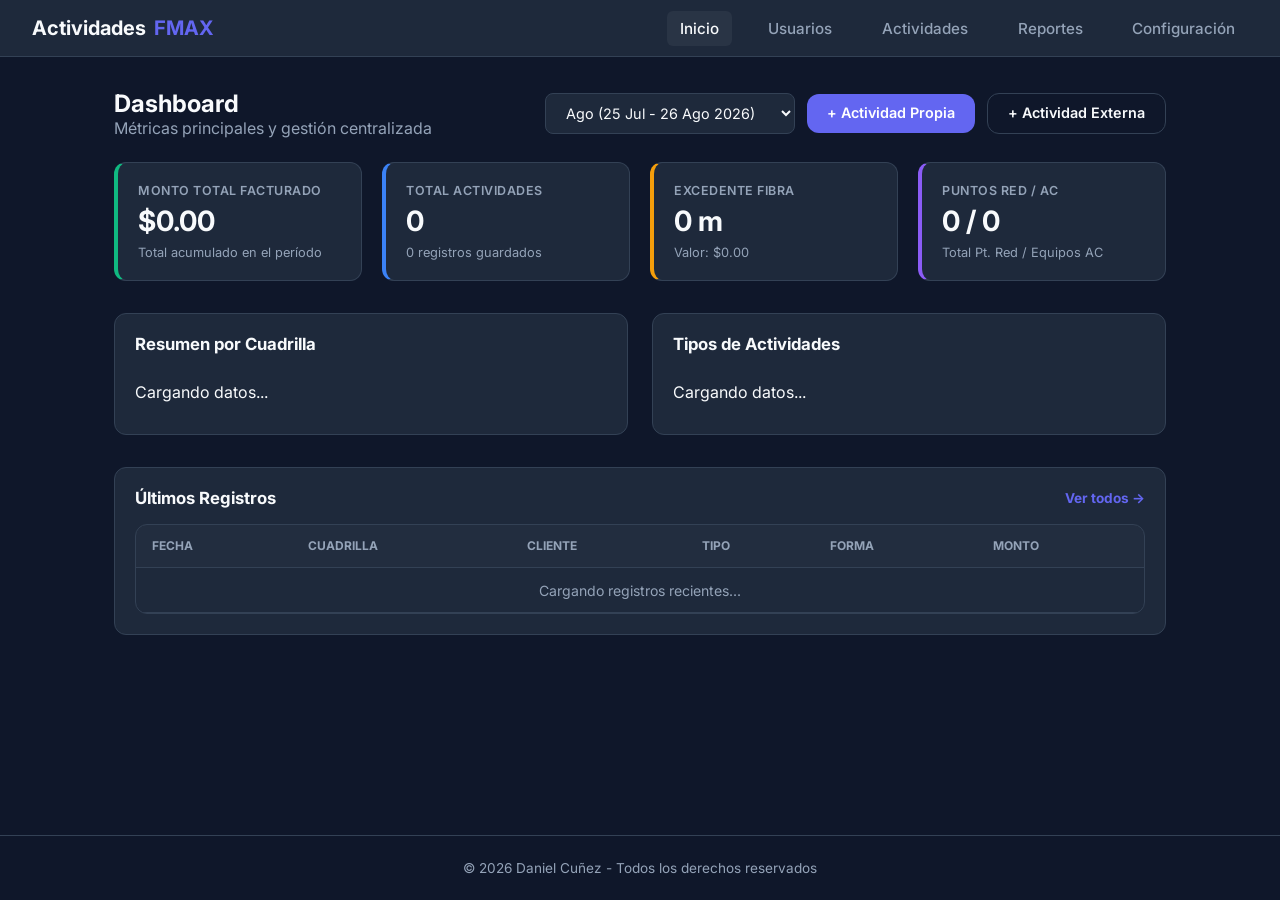
==== index.html @ 681554b3 "update" ====
<!DOCTYPE html>
<html lang="es">
<head>
  <meta charset="UTF-8">
  <meta name="viewport" content="width=device-width, initial-scale=1.0">
  <title>Actividades FMAX</title>
  <link href="https://fonts.googleapis.com/css2?family=Inter:wght@300;400;600;700&display=swap" rel="stylesheet">
  <!-- Enlace al CSS -->
  <link rel="stylesheet" href="css/styles.css">
  <style>
    /* Estilos complementarios para el Dashboard */
    .header-section {
      display: flex;
      justify-content: space-between;
      align-items: center;
      flex-wrap: wrap;
      gap: 1rem;
      margin-bottom: 1.5rem;
    }

    .action-buttons {
      display: flex;
      align-items: center;
      gap: 0.75rem;
      flex-wrap: wrap;
    }

    .periodo-selector {
      background: var(--bg-surface, #1e293b);
      border: 1px solid var(--border, #334155);
      color: var(--text-main, #f8fafc);
      padding: 0.65rem 1rem;
      border-radius: 8px;
      font-size: 0.9rem;
      outline: none;
      cursor: pointer;
    }

    .kpi-grid {
      display: grid;
      grid-template-columns: repeat(auto-fit, minmax(210px, 1fr));
      gap: 1.25rem;
      margin-bottom: 2rem;
    }

    .kpi-card {
      background-color: var(--bg-surface, #1e293b);
      border: 1px solid var(--border, #334155);
      border-radius: 12px;
      padding: 1.25rem;
      display: flex;
      flex-direction: column;
      gap: 0.4rem;
      position: relative;
      border-left: 4px solid var(--accent, #3b82f6);
    }

    .kpi-card.green { border-left-color: #10b981; }
    .kpi-card.blue { border-left-color: #3b82f6; }
    .kpi-card.orange { border-left-color: #f59e0b; }
    .kpi-card.purple { border-left-color: #8b5cf6; }

    .kpi-title {
      font-size: 0.78rem;
      color: var(--text-muted, #94a3b8);
      font-weight: 600;
      text-transform: uppercase;
      letter-spacing: 0.5px;
    }

    .kpi-value {
      font-size: 1.75rem;
      font-weight: 700;
      color: var(--text-main, #ffffff);
    }

    .kpi-sub {
      font-size: 0.8rem;
      color: var(--text-muted, #94a3b8);
    }

    .panels-grid {
      display: grid;
      grid-template-columns: repeat(auto-fit, minmax(300px, 1fr));
      gap: 1.5rem;
      margin-bottom: 2rem;
    }

    .panel-card {
      background: var(--bg-surface, #1e293b);
      border: 1px solid var(--border, #334155);
      border-radius: 12px;
      padding: 1.25rem;
    }

    .panel-card h3 {
      font-size: 1.05rem;
      margin-bottom: 1rem;
      color: var(--text-main, #ffffff);
      display: flex;
      justify-content: space-between;
      align-items: center;
    }

    .stat-row {
      display: flex;
      justify-content: space-between;
      align-items: center;
      padding: 0.75rem 0;
      border-bottom: 1px solid rgba(255, 255, 255, 0.05);
    }

    .stat-row:last-child {
      border-bottom: none;
    }

    .table-container {
      background-color: var(--bg-surface, #1e293b);
      border: 1px solid var(--border, #334155);
      border-radius: 12px;
      overflow-x: auto;
    }

    table {
      width: 100%;
      border-collapse: collapse;
      text-align: left;
      font-size: 0.88rem;
    }

    th, td {
      padding: 0.85rem 1rem;
      border-bottom: 1px solid var(--border, #334155);
      white-space: nowrap;
    }

    th {
      background-color: rgba(255, 255, 255, 0.02);
      color: var(--text-muted, #94a3b8);
      font-size: 0.75rem;
      text-transform: uppercase;
    }

    .badge-tag {
      padding: 0.2rem 0.5rem;
      border-radius: 4px;
      font-size: 0.75rem;
      font-weight: 600;
      background: rgba(59, 130, 246, 0.15);
      color: #60a5fa;
    }
  </style>
</head>
<body>

  <nav class="navbar">
    <div class="brand">Actividades <span id="nombre-usuario">FMAX</span></div>
    <button class="menu-toggle" id="menuToggle">☰</button>
    <ul class="nav-links" id="navLinks">
      <li><a href="index.html" class="active">Inicio</a></li>
      <li><a href="html/usuarios.html">Usuarios</a></li>
      <li><a href="html/actividades.html">Actividades</a></li>
      <li><a href="reportes.html">Reportes</a></li>
      <li><a href="configuracion.html">Configuración</a></li>
    </ul>
  </nav>

  <main class="container">
    <section class="header-section">
      <div>
        <h1>Dashboard</h1>
        <p style="color: var(--text-muted);">Métricas principales y gestión centralizada</p>
      </div>

      <div class="action-buttons">
        <select id="periodo-dash" class="periodo-selector">
          <option value="2026-07-25|2026-08-26" selected>Ago (25 Jul - 26 Ago 2026)</option>
          <option value="2026-06-25|2026-07-26">Jul (25 Jun - 26 Jul 2026)</option>
          <option value="2026-05-25|2026-06-26">May (25 May - 26 Jun 2026)</option>
        </select>
        <a href="html/actividad-propia.html" class="btn-primary" style="text-decoration:none;">+ Actividad Propia</a>
        <a href="html/actividad-externa.html" class="btn-secondary" style="text-decoration:none;">+ Actividad Externa</a>
      </div>
    </section>

    <!-- Tarjetas KPI Principales -->
    <div class="kpi-grid">
      <div class="kpi-card green">
        <span class="kpi-title">Monto Total Facturado</span>
        <div class="kpi-value" id="dash-monto">$0.00</div>
        <span class="kpi-sub">Total acumulado en el período</span>
      </div>

      <div class="kpi-card blue">
        <span class="kpi-title">Total Actividades</span>
        <div class="kpi-value" id="dash-actividades">0</div>
        <span class="kpi-sub" id="dash-registros">0 registros guardados</span>
      </div>

      <div class="kpi-card orange">
        <span class="kpi-title">Excedente Fibra</span>
        <div class="kpi-value" id="dash-excedente-m">0 m</div>
        <span class="kpi-sub" id="dash-excedente-val">Valor: $0.00</span>
      </div>

      <div class="kpi-card purple">
        <span class="kpi-title">Puntos Red / AC</span>
        <div class="kpi-value" id="dash-adicionales">0 / 0</div>
        <span class="kpi-sub">Total Pt. Red / Equipos AC</span>
      </div>
    </div>

    <!-- Desglose Analítico -->
    <div class="panels-grid">
      <div class="panel-card">
        <h3>Resumen por Cuadrilla</h3>
        <div id="panel-origen">
          <div class="stat-row"><span>Cargando datos...</span></div>
        </div>
      </div>

      <div class="panel-card">
        <h3>Tipos de Actividades</h3>
        <div id="panel-tipos">
          <div class="stat-row"><span>Cargando datos...</span></div>
        </div>
      </div>
    </div>

    <!-- Tabla de Últimos Registros -->
    <div class="panel-card" style="margin-bottom: 2rem;">
      <h3>
        Últimos Registros
        <a href="html/actividades.html" style="font-size: 0.85rem; color: var(--accent, #3b82f6); text-decoration: none;">Ver todos →</a>
      </h3>
      <div class="table-container">
        <table>
          <thead>
            <tr>
              <th>Fecha</th>
              <th>Cuadrilla</th>
              <th>Cliente</th>
              <th>Tipo</th>
              <th>Forma</th>
              <th>Monto</th>
            </tr>
          </thead>
          <tbody id="tabla-recientes">
            <tr><td colspan="6" style="text-align:center; color:var(--text-muted);">Cargando registros recientes...</td></tr>
          </tbody>
        </table>
      </div>
    </div>
  </main>

  <footer>
    <p>&copy; 2026 Daniel Cuñez - Todos los derechos reservados</p>
  </footer>

  <!-- Script Principal y Lógica del Dashboard -->
  <script src="script.js"></script>
  <script>
    const API_DASHBOARD = 'https://actividades-fmax.vercel.app/api/dashboard';
    const selectPeriodo = document.getElementById('periodo-dash');

    document.addEventListener('DOMContentLoaded', () => {
      cargarDashboard();
      selectPeriodo.addEventListener('change', cargarDashboard);
    });

    async function cargarDashboard() {
      const [fInicio, fFin] = selectPeriodo.value.split('|');

      try {
        const res = await fetch(`${API_DASHBOARD}?fecha_inicio=${fInicio}&fecha_fin=${fFin}`);
        const data = await res.json();

        if (res.ok) {
          renderKPIs(data.summary || {});
          renderOrigen(data.origen || []);
          renderTipos(data.tipos || []);
          renderRecientes(data.recientes || []);
        }
      } catch (err) {
        console.error('Error al cargar datos del dashboard:', err);
      }
    }

    function renderKPIs(s) {
      document.getElementById('dash-monto').textContent = `$${(parseFloat(s.total_monto) || 0).toFixed(2)}`;
      document.getElementById('dash-actividades').textContent = s.total_actividades || 0;
      document.getElementById('dash-registros').textContent = `${s.total_registros || 0} registros guardados`;
      document.getElementById('dash-excedente-m').textContent = `${s.total_excedente_m || 0} m`;
      document.getElementById('dash-excedente-val').textContent = `Valor: $${(parseFloat(s.total_excedente_val) || 0).toFixed(2)}`;
      document.getElementById('dash-adicionales').textContent = `${s.total_puntos_red || 0} / ${s.total_ac || 0}`;
    }

    function renderOrigen(origenList) {
      const contenedor = document.getElementById('panel-origen');
      contenedor.innerHTML = '';

      if (origenList.length === 0) {
        contenedor.innerHTML = '<div class="stat-row"><span>Sin registros en el período</span></div>';
        return;
      }

      origenList.forEach(item => {
        contenedor.innerHTML += `
          <div class="stat-row">
            <div>
              <strong style="color:var(--text-main,#fff);">${item.origen}</strong>
              <div style="font-size:0.75rem; color:var(--text-muted,#94a3b8);">${item.registros} trabajos</div>
            </div>
            <strong style="color:#10b981;">$${(parseFloat(item.monto) || 0).toFixed(2)}</strong>
          </div>
        `;
      });
    }

    function renderTipos(tiposList) {
      const contenedor = document.getElementById('panel-tipos');
      contenedor.innerHTML = '';

      if (tiposList.length === 0) {
        contenedor.innerHTML = '<div class="stat-row"><span>Sin registros en el período</span></div>';
        return;
      }

      tiposList.forEach(item => {
        contenedor.innerHTML += `
          <div class="stat-row">
            <div>
              <strong style="color:var(--text-main,#fff);">${item.tipo_actividad}</strong>
              <div style="font-size:0.75rem; color:var(--text-muted,#94a3b8);">${item.cantidad} registros</div>
            </div>
            <strong style="color:#60a5fa;">$${(parseFloat(item.monto) || 0).toFixed(2)}</strong>
          </div>
        `;
      });
    }

    function renderRecientes(recientes) {
      const tbody = document.getElementById('tabla-recientes');
      tbody.innerHTML = '';

      if (recientes.length === 0) {
        tbody.innerHTML = '<tr><td colspan="6" style="text-align:center; color:var(--text-muted);">Sin actividades recientes</td></tr>';
        return;
      }

      recientes.forEach(r => {
        const fecha = r.fecha ? r.fecha.toString().substring(0, 10) : '-';
        tbody.innerHTML += `
          <tr>
            <td>${fecha}</td>
            <td style="font-weight:600;">${r.cuadrilla || 'PROPIA'}</td>
            <td>${r.cliente || 'NO DEFINIDO'}</td>
            <td><span class="badge-tag">${r.tipo_actividad}</span></td>
            <td>${r.forma_actividad}</td>
            <td style="font-weight:600; color:#10b981;">$${(parseFloat(r.total_act) || 0).toFixed(2)}</td>
          </tr>
        `;
      });
    }
  </script>
</body>
</html>
---- css/styles.css ----
:root {
  --bg-primary: #0f172a;
  --bg-surface: #1e293b;
  --accent: #6366f1;
  --accent-hover: #4f46e5;
  --text-main: #f8fafc;
  --text-muted: #94a3b8;
  --border: #334155;
  --radius: 12px;
}

* {
  box-sizing: border-box;
  margin: 0;
  padding: 0;
  font-family: 'Inter', sans-serif;
}

body {
  background-color: var(--bg-primary);
  color: var(--text-main);
  min-height: 100vh;
  display: flex;
  flex-direction: column;
}

/* Navegación */
.navbar {
  background-color: var(--bg-surface);
  border-bottom: 1px solid var(--border);
  padding: 1rem 2rem;
  display: flex;
  justify-content: space-between;
  align-items: center;
  position: sticky;
  top: 0;
  z-index: 100;
}

.brand {
  font-size: 1.25rem;
  font-weight: 700;
  color: var(--text-main);
  display: flex;
  align-items: center;
  gap: 0.5rem;
}

.brand span {
  color: var(--accent);
}

.nav-links {
  display: flex;
  list-style: none;
  gap: 1.5rem;
}

.nav-links a {
  color: var(--text-muted);
  text-decoration: none;
  font-size: 0.95rem;
  font-weight: 500;
  transition: color 0.2s, background 0.2s;
  padding: 0.5rem 0.8rem;
  border-radius: 6px;
}

.nav-links a:hover,
.nav-links a.active {
  color: var(--text-main);
  background-color: rgba(255, 255, 255, 0.05);
}

.menu-toggle {
  display: none;
  background: none;
  border: none;
  color: var(--text-main);
  font-size: 1.5rem;
  cursor: pointer;
}

/* Layout principal */
.container {
  max-width: 1100px;
  width: 100%;
  margin: 2rem auto;
  padding: 0 1.5rem;
  flex: 1;
}

.header-section {
  display: flex;
  justify-content: space-between;
  align-items: center;
  margin-bottom: 2rem;
  flex-wrap: wrap;
  gap: 1rem;
}

.btn-primary {
  background-color: var(--accent);
  color: white;
  border: none;
  padding: 0.75rem 1.25rem;
  border-radius: var(--radius);
  font-weight: 600;
  cursor: pointer;
  transition: background 0.2s;
}

.btn-primary:hover {
  background-color: var(--accent-hover);
}

/* Grilla de tarjetas */
.grid {
  display: grid;
  grid-template-columns: repeat(auto-fill, minmax(300px, 1fr));
  gap: 1.5rem;
}

.card {
  background-color: var(--bg-surface);
  border: 1px solid var(--border);
  border-radius: var(--radius);
  padding: 1.5rem;
  display: flex;
  flex-direction: column;
  justify-content: space-between;
  transition: transform 0.2s, border-color 0.2s;
}

.card:hover {
  transform: translateY(-2px);
  border-color: var(--accent);
}

.card-title {
  font-size: 1.1rem;
  margin-bottom: 0.5rem;
}

.card-desc {
  color: var(--text-muted);
  font-size: 0.9rem;
  line-height: 1.5;
  margin-bottom: 1rem;
}

.badge {
  display: inline-block;
  padding: 0.25rem 0.6rem;
  font-size: 0.75rem;
  font-weight: 600;
  border-radius: 20px;
  text-transform: uppercase;
  width: fit-content;
}

.badge-alta { background: rgba(239, 68, 68, 0.2); color: #f87171; }
.badge-media { background: rgba(245, 158, 11, 0.2); color: #fbbf24; }

footer {
  text-align: center;
  padding: 1.5rem;
  color: var(--text-muted);
  border-top: 1px solid var(--border);
  font-size: 0.85rem;
}

@media (max-width: 768px) {
  .menu-toggle {
    display: block;
  }

  .nav-links {
    display: none;
    flex-direction: column;
    width: 100%;
    position: absolute;
    top: 100%;
    left: 0;
    background-color: var(--bg-surface);
    border-bottom: 1px solid var(--border);
    padding: 1rem;
  }

  .nav-links.active {
    display: flex;
  }
}

/* Grupo de botones */
.action-buttons {
  display: flex;
  gap: 0.75rem;
  flex-wrap: wrap;
}

/* Estilo para botón secundario */
.btn-secondary {
  background-color: transparent;
  color: var(--text-main);
  border: 1px solid var(--border);
  padding: 0.75rem 1.25rem;
  border-radius: var(--radius);
  font-weight: 600;
  cursor: pointer;
  transition: background 0.2s, border-color 0.2s;
}

.btn-secondary:hover {
  background-color: rgba(255, 255, 255, 0.05);
  border-color: var(--accent);
}

/* Ajuste unificado para botones y enlaces */
.btn-primary, .btn-secondary {
  display: inline-flex;
  align-items: center;
  justify-content: center;
  text-decoration: none;
  font-family: inherit;
  font-size: 0.9rem;
  line-height: 1;
  box-sizing: border-box;
}
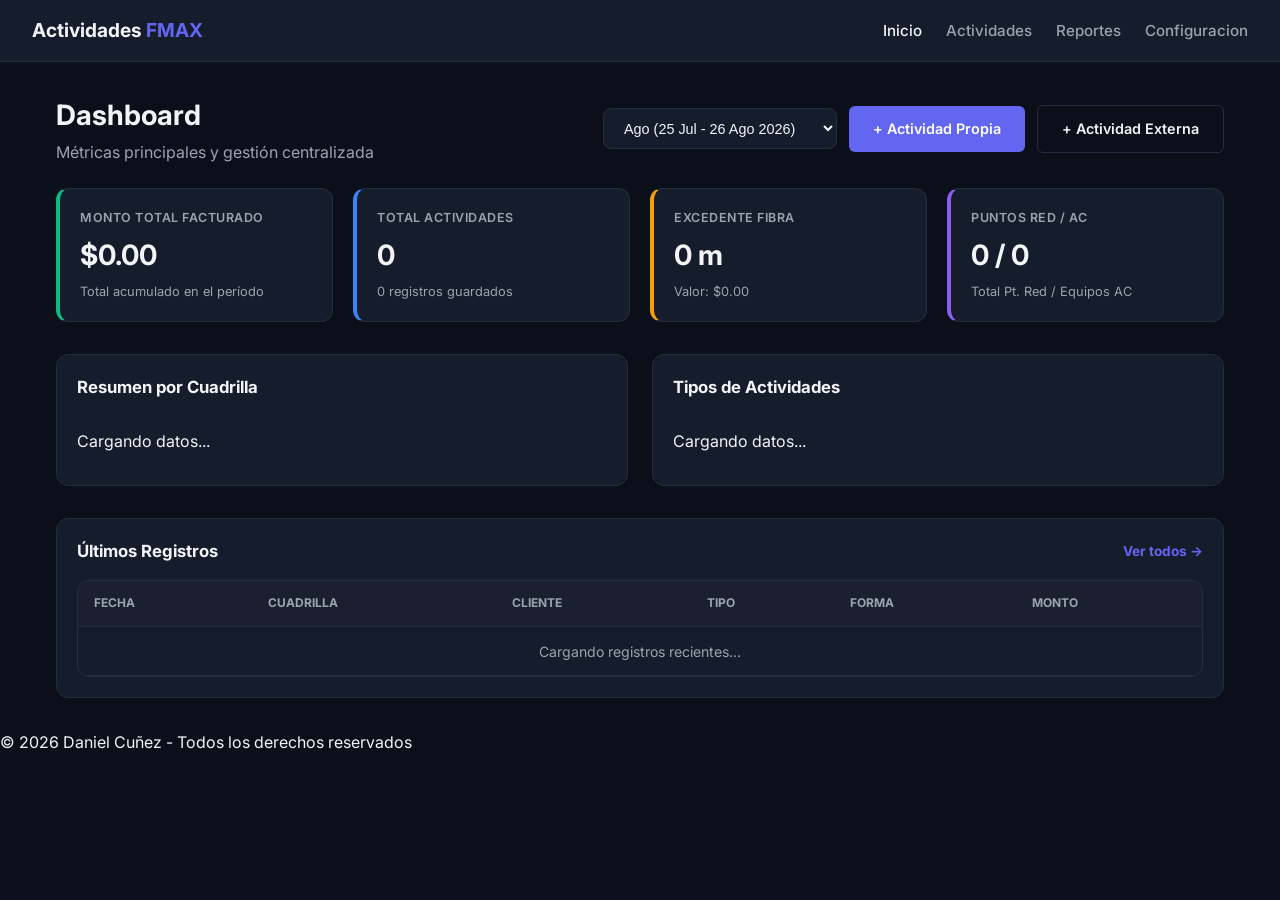
==== commit 1dec1553: "Fix: Sumatoria exacta de cantidad_act en cuadrillas y tipos" ====
--- a/index.html
+++ b/index.html
@@ -5,151 +5,7 @@
   <meta name="viewport" content="width=device-width, initial-scale=1.0">
   <title>Actividades FMAX</title>
   <link href="https://fonts.googleapis.com/css2?family=Inter:wght@300;400;600;700&display=swap" rel="stylesheet">
-  <!-- Enlace al CSS -->
   <link rel="stylesheet" href="css/styles.css">
-  <style>
-    /* Estilos complementarios para el Dashboard */
-    .header-section {
-      display: flex;
-      justify-content: space-between;
-      align-items: center;
-      flex-wrap: wrap;
-      gap: 1rem;
-      margin-bottom: 1.5rem;
-    }
-
-    .action-buttons {
-      display: flex;
-      align-items: center;
-      gap: 0.75rem;
-      flex-wrap: wrap;
-    }
-
-    .periodo-selector {
-      background: var(--bg-surface, #1e293b);
-      border: 1px solid var(--border, #334155);
-      color: var(--text-main, #f8fafc);
-      padding: 0.65rem 1rem;
-      border-radius: 8px;
-      font-size: 0.9rem;
-      outline: none;
-      cursor: pointer;
-    }
-
-    .kpi-grid {
-      display: grid;
-      grid-template-columns: repeat(auto-fit, minmax(210px, 1fr));
-      gap: 1.25rem;
-      margin-bottom: 2rem;
-    }
-
-    .kpi-card {
-      background-color: var(--bg-surface, #1e293b);
-      border: 1px solid var(--border, #334155);
-      border-radius: 12px;
-      padding: 1.25rem;
-      display: flex;
-      flex-direction: column;
-      gap: 0.4rem;
-      position: relative;
-      border-left: 4px solid var(--accent, #3b82f6);
-    }
-
-    .kpi-card.green { border-left-color: #10b981; }
-    .kpi-card.blue { border-left-color: #3b82f6; }
-    .kpi-card.orange { border-left-color: #f59e0b; }
-    .kpi-card.purple { border-left-color: #8b5cf6; }
-
-    .kpi-title {
-      font-size: 0.78rem;
-      color: var(--text-muted, #94a3b8);
-      font-weight: 600;
-      text-transform: uppercase;
-      letter-spacing: 0.5px;
-    }
-
-    .kpi-value {
-      font-size: 1.75rem;
-      font-weight: 700;
-      color: var(--text-main, #ffffff);
-    }
-
-    .kpi-sub {
-      font-size: 0.8rem;
-      color: var(--text-muted, #94a3b8);
-    }
-
-    .panels-grid {
-      display: grid;
-      grid-template-columns: repeat(auto-fit, minmax(300px, 1fr));
-      gap: 1.5rem;
-      margin-bottom: 2rem;
-    }
-
-    .panel-card {
-      background: var(--bg-surface, #1e293b);
-      border: 1px solid var(--border, #334155);
-      border-radius: 12px;
-      padding: 1.25rem;
-    }
-
-    .panel-card h3 {
-      font-size: 1.05rem;
-      margin-bottom: 1rem;
-      color: var(--text-main, #ffffff);
-      display: flex;
-      justify-content: space-between;
-      align-items: center;
-    }
-
-    .stat-row {
-      display: flex;
-      justify-content: space-between;
-      align-items: center;
-      padding: 0.75rem 0;
-      border-bottom: 1px solid rgba(255, 255, 255, 0.05);
-    }
-
-    .stat-row:last-child {
-      border-bottom: none;
-    }
-
-    .table-container {
-      background-color: var(--bg-surface, #1e293b);
-      border: 1px solid var(--border, #334155);
-      border-radius: 12px;
-      overflow-x: auto;
-    }
-
-    table {
-      width: 100%;
-      border-collapse: collapse;
-      text-align: left;
-      font-size: 0.88rem;
-    }
-
-    th, td {
-      padding: 0.85rem 1rem;
-      border-bottom: 1px solid var(--border, #334155);
-      white-space: nowrap;
-    }
-
-    th {
-      background-color: rgba(255, 255, 255, 0.02);
-      color: var(--text-muted, #94a3b8);
-      font-size: 0.75rem;
-      text-transform: uppercase;
-    }
-
-    .badge-tag {
-      padding: 0.2rem 0.5rem;
-      border-radius: 4px;
-      font-size: 0.75rem;
-      font-weight: 600;
-      background: rgba(59, 130, 246, 0.15);
-      color: #60a5fa;
-    }
-  </style>
 </head>
 <body>
 
@@ -158,10 +14,9 @@
     <button class="menu-toggle" id="menuToggle">☰</button>
     <ul class="nav-links" id="navLinks">
       <li><a href="index.html" class="active">Inicio</a></li>
-      <li><a href="html/usuarios.html">Usuarios</a></li>
       <li><a href="html/actividades.html">Actividades</a></li>
-      <li><a href="reportes.html">Reportes</a></li>
-      <li><a href="configuracion.html">Configuración</a></li>
+      <li><a href="#">Reportes</a></li>
+      <li><a href="html/usuarios.html">Configuracion</a></li>
     </ul>
   </nav>
 
--- a/css/styles.css
+++ b/css/styles.css
@@ -1,30 +1,38 @@
+/* ==========================================
+   1. VARIABLES GLOBALES Y TEMA
+   ========================================== */
 :root {
-  --bg-primary: #0f172a;
-  --bg-surface: #1e293b;
+  --bg-primary: #0b0f19;
+  --bg-surface: #151c2c;
+  --border: #232d42;
+  --radius: 8px;
+  --text-main: #f3f4f6;
+  --text-muted: #9ca3af;
   --accent: #6366f1;
   --accent-hover: #4f46e5;
-  --text-main: #f8fafc;
-  --text-muted: #94a3b8;
-  --border: #334155;
-  --radius: 12px;
-}
-
+  --success: #10b981;
+}
+
+/* ==========================================
+   2. RESET Y ESTILOS BASE
+   ========================================== */
 * {
-  box-sizing: border-box;
   margin: 0;
   padding: 0;
-  font-family: 'Inter', sans-serif;
+  box-sizing: border-box;
 }
 
 body {
+  font-family: 'Inter', system-ui, -apple-system, sans-serif;
   background-color: var(--bg-primary);
   color: var(--text-main);
+  line-height: 1.5;
   min-height: 100vh;
-  display: flex;
-  flex-direction: column;
-}
-
-/* Navegación */
+}
+
+/* ==========================================
+   3. NAVBAR Y NAVEGACIÓN GLOBAL
+   ========================================== */
 .navbar {
   background-color: var(--bg-surface);
   border-bottom: 1px solid var(--border);
@@ -32,18 +40,12 @@
   display: flex;
   justify-content: space-between;
   align-items: center;
-  position: sticky;
-  top: 0;
-  z-index: 100;
 }
 
 .brand {
-  font-size: 1.25rem;
   font-weight: 700;
-  color: var(--text-main);
-  display: flex;
-  align-items: center;
-  gap: 0.5rem;
+  font-size: 1.2rem;
+  color: var(--text-main);
 }
 
 .brand span {
@@ -52,8 +54,8 @@
 
 .nav-links {
   display: flex;
+  gap: 1.5rem;
   list-style: none;
-  gap: 1.5rem;
 }
 
 .nav-links a {
@@ -61,15 +63,12 @@
   text-decoration: none;
   font-size: 0.95rem;
   font-weight: 500;
-  transition: color 0.2s, background 0.2s;
-  padding: 0.5rem 0.8rem;
-  border-radius: 6px;
+  transition: color 0.2s;
 }
 
 .nav-links a:hover,
 .nav-links a.active {
   color: var(--text-main);
-  background-color: rgba(255, 255, 255, 0.05);
 }
 
 .menu-toggle {
@@ -81,149 +80,200 @@
   cursor: pointer;
 }
 
-/* Layout principal */
+/* ==========================================
+   4. ESTRUCTURA Y LAYOUT BASE
+   ========================================== */
 .container {
-  max-width: 1100px;
-  width: 100%;
+  max-width: 1200px;
   margin: 2rem auto;
-  padding: 0 1.5rem;
-  flex: 1;
-}
-
-.header-section {
-  display: flex;
-  justify-content: space-between;
-  align-items: center;
-  margin-bottom: 2rem;
-  flex-wrap: wrap;
-  gap: 1rem;
+  padding: 0 1rem;
+}
+
+.header-section h1 {
+  font-size: 1.75rem;
+  font-weight: 700;
+  margin-bottom: 0.25rem;
+}
+
+/* ==========================================
+   5. BOTONES GLOBALES
+   ========================================== */
+.btn-primary,
+.btn-secondary {
+  padding: 0.75rem 1.5rem;
+  border-radius: 6px;
+  font-weight: 600;
+  font-size: 0.9rem;
+  cursor: pointer;
+  border: none;
+  transition: all 0.2s ease;
 }
 
 .btn-primary {
   background-color: var(--accent);
-  color: white;
-  border: none;
-  padding: 0.75rem 1.25rem;
-  border-radius: var(--radius);
-  font-weight: 600;
-  cursor: pointer;
-  transition: background 0.2s;
+  color: #ffffff;
 }
 
 .btn-primary:hover {
   background-color: var(--accent-hover);
 }
 
-/* Grilla de tarjetas */
-.grid {
-  display: grid;
-  grid-template-columns: repeat(auto-fill, minmax(300px, 1fr));
-  gap: 1.5rem;
-}
-
-.card {
-  background-color: var(--bg-surface);
-  border: 1px solid var(--border);
-  border-radius: var(--radius);
-  padding: 1.5rem;
-  display: flex;
-  flex-direction: column;
-  justify-content: space-between;
-  transition: transform 0.2s, border-color 0.2s;
-}
-
-.card:hover {
-  transform: translateY(-2px);
-  border-color: var(--accent);
-}
-
-.card-title {
-  font-size: 1.1rem;
-  margin-bottom: 0.5rem;
-}
-
-.card-desc {
-  color: var(--text-muted);
-  font-size: 0.9rem;
-  line-height: 1.5;
-  margin-bottom: 1rem;
-}
-
-.badge {
-  display: inline-block;
-  padding: 0.25rem 0.6rem;
-  font-size: 0.75rem;
-  font-weight: 600;
-  border-radius: 20px;
-  text-transform: uppercase;
-  width: fit-content;
-}
-
-.badge-alta { background: rgba(239, 68, 68, 0.2); color: #f87171; }
-.badge-media { background: rgba(245, 158, 11, 0.2); color: #fbbf24; }
-
-footer {
-  text-align: center;
-  padding: 1.5rem;
-  color: var(--text-muted);
-  border-top: 1px solid var(--border);
-  font-size: 0.85rem;
-}
-
-@media (max-width: 768px) {
-  .menu-toggle {
-    display: block;
-  }
-
-  .nav-links {
-    display: none;
-    flex-direction: column;
-    width: 100%;
-    position: absolute;
-    top: 100%;
-    left: 0;
-    background-color: var(--bg-surface);
-    border-bottom: 1px solid var(--border);
-    padding: 1rem;
-  }
-
-  .nav-links.active {
-    display: flex;
-  }
-}
-
-/* Grupo de botones */
-.action-buttons {
-  display: flex;
-  gap: 0.75rem;
-  flex-wrap: wrap;
-}
-
-/* Estilo para botón secundario */
 .btn-secondary {
   background-color: transparent;
-  color: var(--text-main);
   border: 1px solid var(--border);
-  padding: 0.75rem 1.25rem;
-  border-radius: var(--radius);
-  font-weight: 600;
-  cursor: pointer;
-  transition: background 0.2s, border-color 0.2s;
+  color: var(--text-main);
 }
 
 .btn-secondary:hover {
-  background-color: rgba(255, 255, 255, 0.05);
-  border-color: var(--accent);
-}
-
-/* Ajuste unificado para botones y enlaces */
-.btn-primary, .btn-secondary {
-  display: inline-flex;
-  align-items: center;
-  justify-content: center;
-  text-decoration: none;
-  font-family: inherit;
-  font-size: 0.9rem;
-  line-height: 1;
-  box-sizing: border-box;
-}+  background-color: var(--border);
+}
+
+/* ==========================================
+   6. UTILIDADES
+   ========================================== */
+.hidden {
+  display: none !important;
+}
+
+
+    /* Estilos complementarios para el Dashboard */
+    .header-section {
+      display: flex;
+      justify-content: space-between;
+      align-items: center;
+      flex-wrap: wrap;
+      gap: 1rem;
+      margin-bottom: 1.5rem;
+    }
+
+    .action-buttons {
+      display: flex;
+      align-items: center;
+      gap: 0.75rem;
+      flex-wrap: wrap;
+    }
+
+    .periodo-selector {
+      background: var(--bg-surface, #1e293b);
+      border: 1px solid var(--border, #334155);
+      color: var(--text-main, #f8fafc);
+      padding: 0.65rem 1rem;
+      border-radius: 8px;
+      font-size: 0.9rem;
+      outline: none;
+      cursor: pointer;
+    }
+
+    .kpi-grid {
+      display: grid;
+      grid-template-columns: repeat(auto-fit, minmax(210px, 1fr));
+      gap: 1.25rem;
+      margin-bottom: 2rem;
+    }
+
+    .kpi-card {
+      background-color: var(--bg-surface, #1e293b);
+      border: 1px solid var(--border, #334155);
+      border-radius: 12px;
+      padding: 1.25rem;
+      display: flex;
+      flex-direction: column;
+      gap: 0.4rem;
+      position: relative;
+      border-left: 4px solid var(--accent, #3b82f6);
+    }
+
+    .kpi-card.green { border-left-color: #10b981; }
+    .kpi-card.blue { border-left-color: #3b82f6; }
+    .kpi-card.orange { border-left-color: #f59e0b; }
+    .kpi-card.purple { border-left-color: #8b5cf6; }
+
+    .kpi-title {
+      font-size: 0.78rem;
+      color: var(--text-muted, #94a3b8);
+      font-weight: 600;
+      text-transform: uppercase;
+      letter-spacing: 0.5px;
+    }
+
+    .kpi-value {
+      font-size: 1.75rem;
+      font-weight: 700;
+      color: var(--text-main, #ffffff);
+    }
+
+    .kpi-sub {
+      font-size: 0.8rem;
+      color: var(--text-muted, #94a3b8);
+    }
+
+    .panels-grid {
+      display: grid;
+      grid-template-columns: repeat(auto-fit, minmax(300px, 1fr));
+      gap: 1.5rem;
+      margin-bottom: 2rem;
+    }
+
+    .panel-card {
+      background: var(--bg-surface, #1e293b);
+      border: 1px solid var(--border, #334155);
+      border-radius: 12px;
+      padding: 1.25rem;
+    }
+
+    .panel-card h3 {
+      font-size: 1.05rem;
+      margin-bottom: 1rem;
+      color: var(--text-main, #ffffff);
+      display: flex;
+      justify-content: space-between;
+      align-items: center;
+    }
+
+    .stat-row {
+      display: flex;
+      justify-content: space-between;
+      align-items: center;
+      padding: 0.75rem 0;
+      border-bottom: 1px solid rgba(255, 255, 255, 0.05);
+    }
+
+    .stat-row:last-child {
+      border-bottom: none;
+    }
+
+    .table-container {
+      background-color: var(--bg-surface, #1e293b);
+      border: 1px solid var(--border, #334155);
+      border-radius: 12px;
+      overflow-x: auto;
+    }
+
+    table {
+      width: 100%;
+      border-collapse: collapse;
+      text-align: left;
+      font-size: 0.88rem;
+    }
+
+    th, td {
+      padding: 0.85rem 1rem;
+      border-bottom: 1px solid var(--border, #334155);
+      white-space: nowrap;
+    }
+
+    th {
+      background-color: rgba(255, 255, 255, 0.02);
+      color: var(--text-muted, #94a3b8);
+      font-size: 0.75rem;
+      text-transform: uppercase;
+    }
+
+    .badge-tag {
+      padding: 0.2rem 0.5rem;
+      border-radius: 4px;
+      font-size: 0.75rem;
+      font-weight: 600;
+      background: rgba(59, 130, 246, 0.15);
+      color: #60a5fa;
+    }
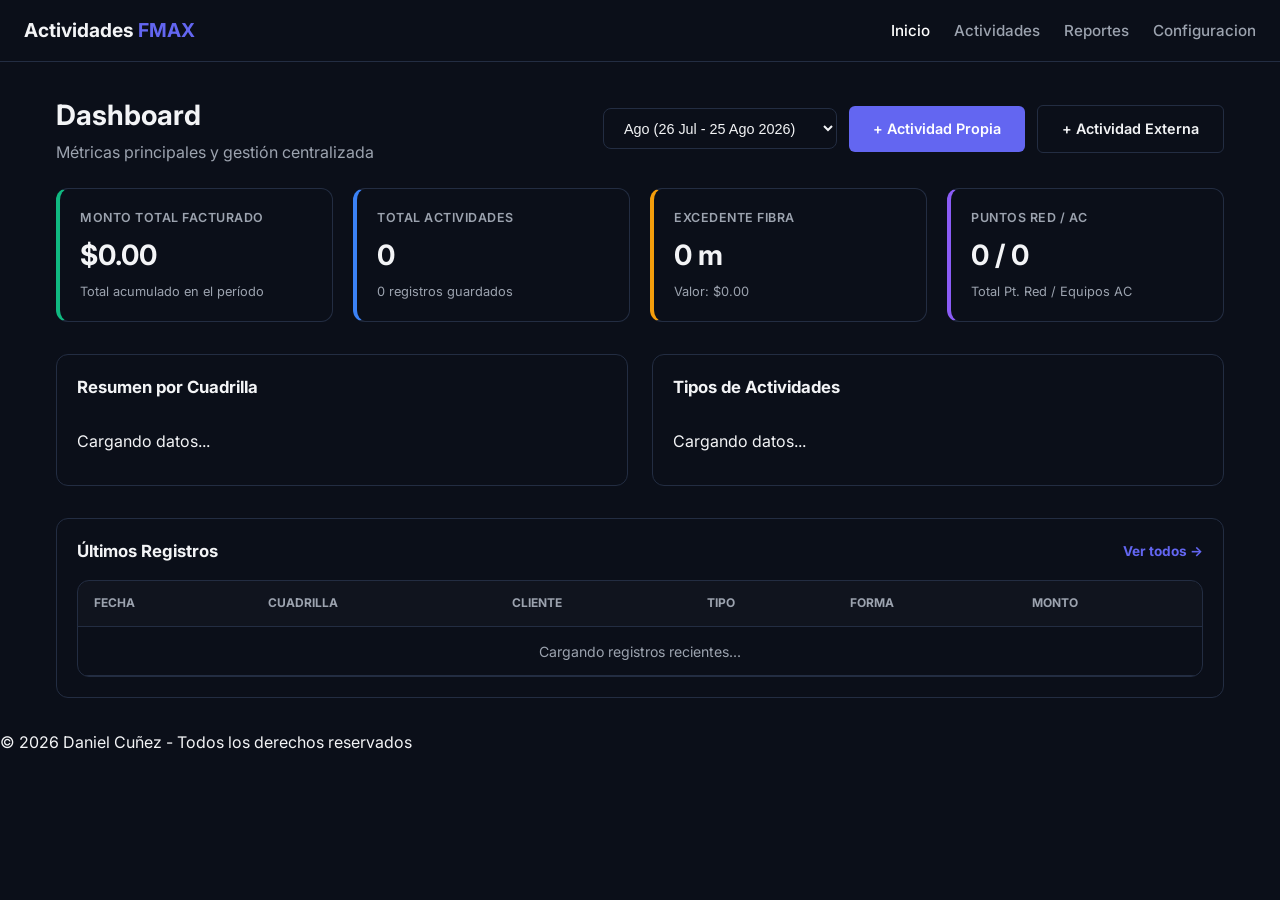
==== commit 3e786ae7: "Actualizar index.html" ====
--- a/index.html
+++ b/index.html
@@ -5,6 +5,7 @@
   <meta name="viewport" content="width=device-width, initial-scale=1.0">
   <title>Actividades FMAX</title>
   <link href="https://fonts.googleapis.com/css2?family=Inter:wght@300;400;600;700&display=swap" rel="stylesheet">
+  <link rel="stylesheet" href="css/formularios.css">
   <link rel="stylesheet" href="css/styles.css">
 </head>
 <body>
@@ -29,9 +30,9 @@
 
       <div class="action-buttons">
         <select id="periodo-dash" class="periodo-selector">
-          <option value="2026-07-25|2026-08-26" selected>Ago (25 Jul - 26 Ago 2026)</option>
-          <option value="2026-06-25|2026-07-26">Jul (25 Jun - 26 Jul 2026)</option>
-          <option value="2026-05-25|2026-06-26">May (25 May - 26 Jun 2026)</option>
+          <option value="2026-07-26|2026-08-25" selected>Ago (26 Jul - 25 Ago 2026)</option>
+          <option value="2026-06-26|2026-07-25">Jul (25 Jun - 25 Jul 2026)</option>
+          <option value="2026-05-26|2026-06-25">May (26 May - 25 Jun 2026)</option>
         </select>
         <a href="html/actividad-propia.html" class="btn-primary" style="text-decoration:none;">+ Actividad Propia</a>
         <a href="html/actividad-externa.html" class="btn-secondary" style="text-decoration:none;">+ Actividad Externa</a>
--- a/css/formularios.css
+++ b/css/formularios.css
@@ -0,0 +1,144 @@
+/* ==========================================
+   FORMULARIOS Y RESUMEN DE ACTIVIDADES (FMAX)
+   ========================================== */
+
+/* Tarjeta Contenedora Principal */
+.form-card {
+  background-color: var(--bg-surface, #151c2c);
+  border: 1px solid var(--border, #232d42);
+  border-radius: var(--radius, 8px);
+  padding: 2rem;
+  max-width: 850px;
+  margin: 1.5rem auto 2rem auto;
+  box-shadow: 0 4px 20px rgba(0, 0, 0, 0.2);
+}
+
+/* Rejilla de Formulario a 2 Columnas */
+.form-grid {
+  display: grid;
+  grid-template-columns: repeat(2, 1fr);
+  gap: 1.25rem;
+  margin-bottom: 1.5rem;
+}
+
+@media (max-width: 640px) {
+  .form-grid {
+    grid-template-columns: 1fr;
+  }
+}
+
+.form-group {
+  display: flex;
+  flex-direction: column;
+  gap: 0.4rem;
+}
+
+.form-group.full-width {
+  grid-column: span 2;
+}
+
+.form-group label {
+  display: block;
+  font-size: 0.85rem;
+  color: var(--text-muted, #9ca3af);
+  font-weight: 600;
+}
+
+/* Campos de Texto, Fechas y Selects */
+.form-control {
+  width: 100%;
+  padding: 0.75rem 1rem;
+  background-color: var(--bg-primary, #0b0f19);
+  border: 1px solid var(--border, #232d42);
+  color: var(--text-main, #f3f4f6);
+  border-radius: 6px;
+  outline: none;
+  font-size: 0.95rem;
+  box-sizing: border-box;
+  color-scheme: dark;
+  transition: border-color 0.2s ease;
+}
+
+.form-control:focus {
+  border-color: var(--accent, #6366f1);
+}
+
+.form-control:disabled {
+  opacity: 0.5;
+  cursor: not-allowed;
+}
+
+/* Radio Buttons (.radio-container y .radio-group) */
+.radio-container,
+.radio-group {
+  display: flex;
+  align-items: center;
+  gap: 1.5rem;
+  height: 44px;
+}
+
+.radio-label {
+  display: inline-flex;
+  align-items: center;
+  gap: 0.5rem;
+  cursor: pointer;
+  font-size: 0.9rem;
+  color: var(--text-main, #f3f4f6);
+}
+
+.radio-label input[type="radio"] {
+  accent-color: var(--accent, #6366f1);
+  width: 16px;
+  height: 16px;
+  cursor: pointer;
+}
+
+/* Tarjeta de Resumen en Horizontal */
+.summary-box,
+.summary-card {
+  background: rgba(255, 255, 255, 0.02);
+  border: 1px dashed var(--border, #232d42);
+  border-radius: 8px;
+  padding: 1.25rem;
+  margin: 1.5rem 0;
+  display: grid !important;
+  grid-template-columns: repeat(auto-fit, minmax(100px, 1fr)) !important;
+  gap: 0.75rem;
+  text-align: center;
+  box-sizing: border-box;
+}
+
+.summary-item {
+  display: flex;
+  flex-direction: column;
+  justify-content: center;
+  align-items: center;
+  gap: 0.25rem;
+}
+
+.summary-item span {
+  font-size: 0.72rem;
+  color: var(--text-muted, #9ca3af);
+  text-transform: uppercase;
+  letter-spacing: 0.5px;
+  font-weight: 600;
+}
+
+.summary-item strong {
+  font-size: 1.1rem;
+  color: var(--text-main, #f3f4f6);
+}
+
+/* Destacar Totales */
+.summary-item.total-box strong,
+.summary-item.total strong {
+  color: var(--success, #10b981);
+  font-size: 1.35rem;
+}
+
+/* Botones de Acción */
+.actions {
+  display: flex;
+  justify-content: flex-end;
+  gap: 1rem;
+}
--- a/css/styles.css
+++ b/css/styles.css
@@ -3,7 +3,7 @@
    ========================================== */
 :root {
   --bg-primary: #0b0f19;
-  --bg-surface: #151c2c;
+  --bg-surface: #0b0f19;
   --border: #232d42;
   --radius: 8px;
   --text-main: #f3f4f6;
@@ -276,4 +276,184 @@
       font-weight: 600;
       background: rgba(59, 130, 246, 0.15);
       color: #60a5fa;
-    }+    }
+
+
+    /* ==========================================
+   ESTILOS EXCLUSIVOS PARA GENERACIÓN DE PDF
+   ========================================== */
+body.generating-pdf {
+  background-color: #ffffff !important;
+  color: #0f172a !important;
+  font-family: Arial, sans-serif !important;
+}
+
+/* Ocultar botones, controles y filtros de búsqueda */
+body.generating-pdf .btn-pdf,
+body.generating-pdf .btn-primary,
+body.generating-pdf .btn-secondary,
+body.generating-pdf .header-actions,
+body.generating-pdf select,
+body.generating-pdf input,
+body.generating-pdf button,
+body.generating-pdf .filter-section,
+body.generating-pdf .navbar {
+  display: none !important;
+}
+
+/* Convertir tarjetas e indicadores a formato claro impreso */
+body.generating-pdf .kpi-card,
+body.generating-pdf .form-card,
+body.generating-pdf .card {
+  background: #f8fafc !important;
+  border: 1px solid #e2e8f0 !important;
+  color: #0f172a !important;
+  box-shadow: none !important;
+}
+
+/* Formato de tabla limpio y de alto contraste */
+body.generating-pdf table {
+  width: 100% !important;
+  color: #0f172a !important;
+  border-collapse: collapse !important;
+}
+
+body.generating-pdf th {
+  background-color: #f1f5f9 !important;
+  color: #0f172a !important;
+  border-bottom: 2px solid #cbd5e1 !important;
+}
+
+body.generating-pdf td {
+  border-bottom: 1px solid #e2e8f0 !important;
+  color: #334155 !important;
+}
+
+/* ==========================================
+   NAVBAR RESPONSIVO Y MENÚ HAMBURGUESA
+   ========================================== */
+.navbar {
+  display: flex;
+  justify-content: space-between;
+  align-items: center;
+  padding: 1rem 1.5rem;
+  background-color: var(--bg-surface, #151c2c);
+  border-bottom: 1px solid var(--border, #232d42);
+  position: relative;
+}
+
+.nav-brand {
+  display: flex;
+  flex-direction: column;
+}
+
+.nav-brand .logo {
+  font-weight: 700;
+  font-size: 1.1rem;
+  color: #ffffff;
+}
+
+.nav-brand .user-name {
+  font-size: 0.85rem;
+  color: var(--accent, #6366f1);
+  font-weight: 600;
+}
+
+.nav-links {
+  display: flex;
+  gap: 1.5rem;
+  align-items: center;
+}
+
+.nav-links a {
+  color: var(--text-muted, #9ca3af);
+  text-decoration: none;
+  font-size: 0.95rem;
+  transition: color 0.2s ease;
+}
+
+.nav-links a:hover,
+.nav-links a.active {
+  color: #ffffff;
+}
+
+.menu-toggle {
+  display: none; /* Oculto en computadoras */
+  background: transparent;
+  border: none;
+  color: #ffffff;
+  font-size: 1.6rem;
+  cursor: pointer;
+  padding: 0.25rem;
+}
+
+/* Modo Móvil */
+@media (max-width: 768px) {
+  .menu-toggle {
+    display: block; /* Muestra el icono ☰ en celular */
+  }
+
+  .nav-links {
+    display: none; /* Se oculta por defecto */
+    flex-direction: column;
+    width: 100%;
+    position: absolute;
+    top: 100%;
+    left: 0;
+    background-color: var(--bg-surface, #151c2c);
+    border-bottom: 1px solid var(--border, #232d42);
+    padding: 1rem;
+    box-shadow: 0 10px 15px rgba(0, 0, 0, 0.4);
+    z-index: 1000;
+    gap: 1rem;
+    align-items: flex-start;
+  }
+
+  /* Clase que activa el desplegable al presionar ☰ */
+  .nav-links.active {
+    display: flex;
+  }
+}
+
+/* ==========================================
+   CORRECCIÓN DE BOTONES EN MÓVIL
+   ========================================== */
+@media (max-width: 768px) {
+  /* Envoltorio principal del título y botones */
+  .page-header, 
+  .header-container,
+  .main-header {
+    display: flex !important;
+    flex-direction: column !important;
+    align-items: stretch !important;
+    gap: 1rem !important;
+  }
+
+  /* Contenedor de los 3 botones */
+  .header-actions,
+  .actions {
+    display: flex !important;
+    flex-direction: column !important;
+    width: 100% !important;
+    gap: 0.75rem !important;
+    margin-top: 0.5rem !important;
+  }
+
+  /* Reset y ajuste al 100% de cada botón */
+  .header-actions button,
+  .header-actions a,
+  .btn-pdf,
+  .btn-primary,
+  .btn-secondary {
+    width: 100% !important;
+    max-width: 100% !important;
+    min-height: 44px !important;
+    box-sizing: border-box !important;
+    display: flex !important;
+    align-items: center !important;
+    justify-content: center !important;
+    text-align: center !important;
+    margin: 0 !important;
+    white-space: nowrap !important;
+  }
+}
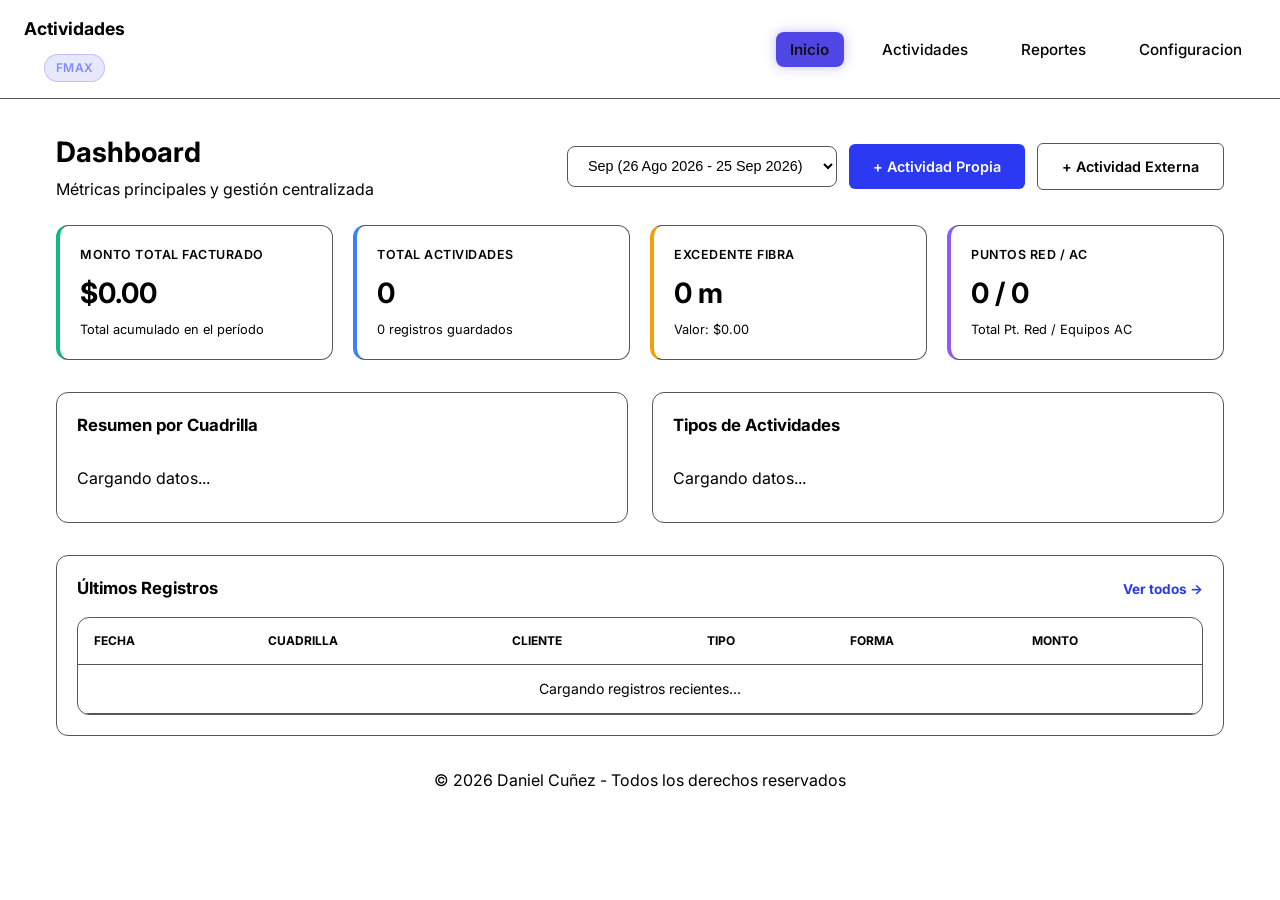
==== commit 1ffe7961: "Soporte de edicion UPDATE en APIs" ====
--- a/index.html
+++ b/index.html
@@ -11,8 +11,12 @@
 <body>
 
   <nav class="navbar">
-    <div class="brand">Actividades <span id="nombre-usuario">FMAX</span></div>
-    <button class="menu-toggle" id="menuToggle">☰</button>
+    <div class="nav-brand">
+    <span class="logo-text">Actividades</span>
+    <span class="user-pill" id="nombre-usuario">FMAX</span>
+  </div>
+
+  <button class="menu-toggle" id="menuToggle" aria-label="Abrir menú">☰</button>
     <ul class="nav-links" id="navLinks">
       <li><a href="index.html" class="active">Inicio</a></li>
       <li><a href="html/actividades.html">Actividades</a></li>
@@ -30,9 +34,11 @@
 
       <div class="action-buttons">
         <select id="periodo-dash" class="periodo-selector">
-          <option value="2026-07-26|2026-08-25" selected>Ago (26 Jul - 25 Ago 2026)</option>
-          <option value="2026-06-26|2026-07-25">Jul (25 Jun - 25 Jul 2026)</option>
-          <option value="2026-05-26|2026-06-25">May (26 May - 25 Jun 2026)</option>
+            <option value="2026-07-26|2026-08-25">Ago (26 Jul 2026 - 25 Ago 2026)</option>
+            <option value="2026-08-26|2026-09-25" selected>Sep (26 Ago 2026 - 25 Sep 2026)</option>
+            <option value="2026-09-26|2026-10-25">Oct (26 Sep 2026 - 25 Oct 2026)</option>
+            <option value="2026-10-26|2026-11-25">Nov (26 Oct 2026 - 25 Nov 2026)</option>
+            <option value="2026-11-26|2026-12-25">Dic (26 Nov 2026 - 25 Dic 2026)</option>
         </select>
         <a href="html/actividad-propia.html" class="btn-primary" style="text-decoration:none;">+ Actividad Propia</a>
         <a href="html/actividad-externa.html" class="btn-secondary" style="text-decoration:none;">+ Actividad Externa</a>
@@ -109,9 +115,9 @@
     </div>
   </main>
 
-  <footer>
-    <p>&copy; 2026 Daniel Cuñez - Todos los derechos reservados</p>
-  </footer>
+<footer style="text-align: center;">
+  <p>&copy; 2026 Daniel Cuñez - Todos los derechos reservados</p>
+</footer>
 
   <!-- Script Principal y Lógica del Dashboard -->
   <script src="script.js"></script>
--- a/css/styles.css
+++ b/css/styles.css
@@ -2,13 +2,13 @@
    1. VARIABLES GLOBALES Y TEMA
    ========================================== */
 :root {
-  --bg-primary: #0b0f19;
-  --bg-surface: #0b0f19;
-  --border: #232d42;
+  --bg-primary: #ffffffd5;
+  --bg-surface: #ffffff;
+  --border: #575757;
   --radius: 8px;
-  --text-main: #f3f4f6;
-  --text-muted: #9ca3af;
-  --accent: #6366f1;
+  --text-main: #000000;
+  --text-muted: #030303;
+  --accent: #2b39f3;
   --accent-hover: #4f46e5;
   --success: #10b981;
 }
@@ -34,12 +34,70 @@
    3. NAVBAR Y NAVEGACIÓN GLOBAL
    ========================================== */
 .navbar {
-  background-color: var(--bg-surface);
-  border-bottom: 1px solid var(--border);
-  padding: 1rem 2rem;
+  background-color: rgba(15, 23, 42, 0.9); /* Oscuro elegante con transparencia */
+  backdrop-filter: blur(12px); /* Efecto cristal/blur */
+  border-bottom: 1px solid rgba(255, 255, 255, 0.08);
+  padding: 0.75rem 2rem;
   display: flex;
   justify-content: space-between;
   align-items: center;
+  position: sticky;
+  top: 0;
+  z-index: 1000;
+}
+
+/* Marca y etiqueta de usuario */
+.nav-brand {
+  display: flex;
+  align-items: center;
+  gap: 0.75rem;
+  font-weight: 700;
+  color: #000000;
+  font-size: 1.1rem;
+}
+
+.user-pill {
+  background: rgba(99, 102, 241, 0.15);
+  color: #818cf8;
+  border: 1px solid rgba(99, 102, 241, 0.3);
+  padding: 0.25rem 0.65rem;
+  border-radius: 20px;
+  font-size: 0.75rem;
+  font-weight: 600;
+  letter-spacing: 0.5px;
+}
+
+/* Lista de navegación */
+.nav-links {
+  display: flex;
+  gap: 0.35rem;
+  list-style: none;
+  margin: 0;
+  padding: 0;
+}
+
+.nav-links a {
+  color: #94a3b8;
+  text-decoration: none;
+  padding: 0.5rem 0.9rem;
+  border-radius: 8px;
+  font-size: 0.875rem;
+  font-weight: 500;
+  transition: all 0.2s ease-in-out;
+}
+
+/* Hover suave */
+.nav-links a:hover {
+  color: #f8fafc;
+  background-color: rgba(255, 255, 255, 0.06);
+}
+
+/* Link activo con destello */
+.nav-links a.active {
+  color: #ffffff;
+  background-color: #4f46e5;
+  font-weight: 600;
+  box-shadow: 0 0 12px rgba(79, 70, 229, 0.35);
 }
 
 .brand {
@@ -190,7 +248,7 @@
 
     .kpi-title {
       font-size: 0.78rem;
-      color: var(--text-muted, #94a3b8);
+      color: var(--text-muted, #000000);
       font-weight: 600;
       text-transform: uppercase;
       letter-spacing: 0.5px;
@@ -204,7 +262,7 @@
 
     .kpi-sub {
       font-size: 0.8rem;
-      color: var(--text-muted, #94a3b8);
+      color: var(--text-muted, #b8a494);
     }
 
     .panels-grid {
@@ -215,7 +273,7 @@
     }
 
     .panel-card {
-      background: var(--bg-surface, #1e293b);
+      background: var(--bg-surface, #3b1e2a);
       border: 1px solid var(--border, #334155);
       border-radius: 12px;
       padding: 1.25rem;
@@ -235,7 +293,7 @@
       justify-content: space-between;
       align-items: center;
       padding: 0.75rem 0;
-      border-bottom: 1px solid rgba(255, 255, 255, 0.05);
+      border-bottom: 1px solid rgba(204, 236, 23, 0.05);
     }
 
     .stat-row:last-child {
@@ -243,7 +301,7 @@
     }
 
     .table-container {
-      background-color: var(--bg-surface, #1e293b);
+      background-color: var(--bg-surface, #253b1e);
       border: 1px solid var(--border, #334155);
       border-radius: 12px;
       overflow-x: auto;
@@ -374,14 +432,14 @@
 
 .nav-links a:hover,
 .nav-links a.active {
-  color: #ffffff;
+  color: #141111;
 }
 
 .menu-toggle {
   display: none; /* Oculto en computadoras */
   background: transparent;
   border: none;
-  color: #ffffff;
+  color: #181616;
   font-size: 1.6rem;
   cursor: pointer;
   padding: 0.25rem;
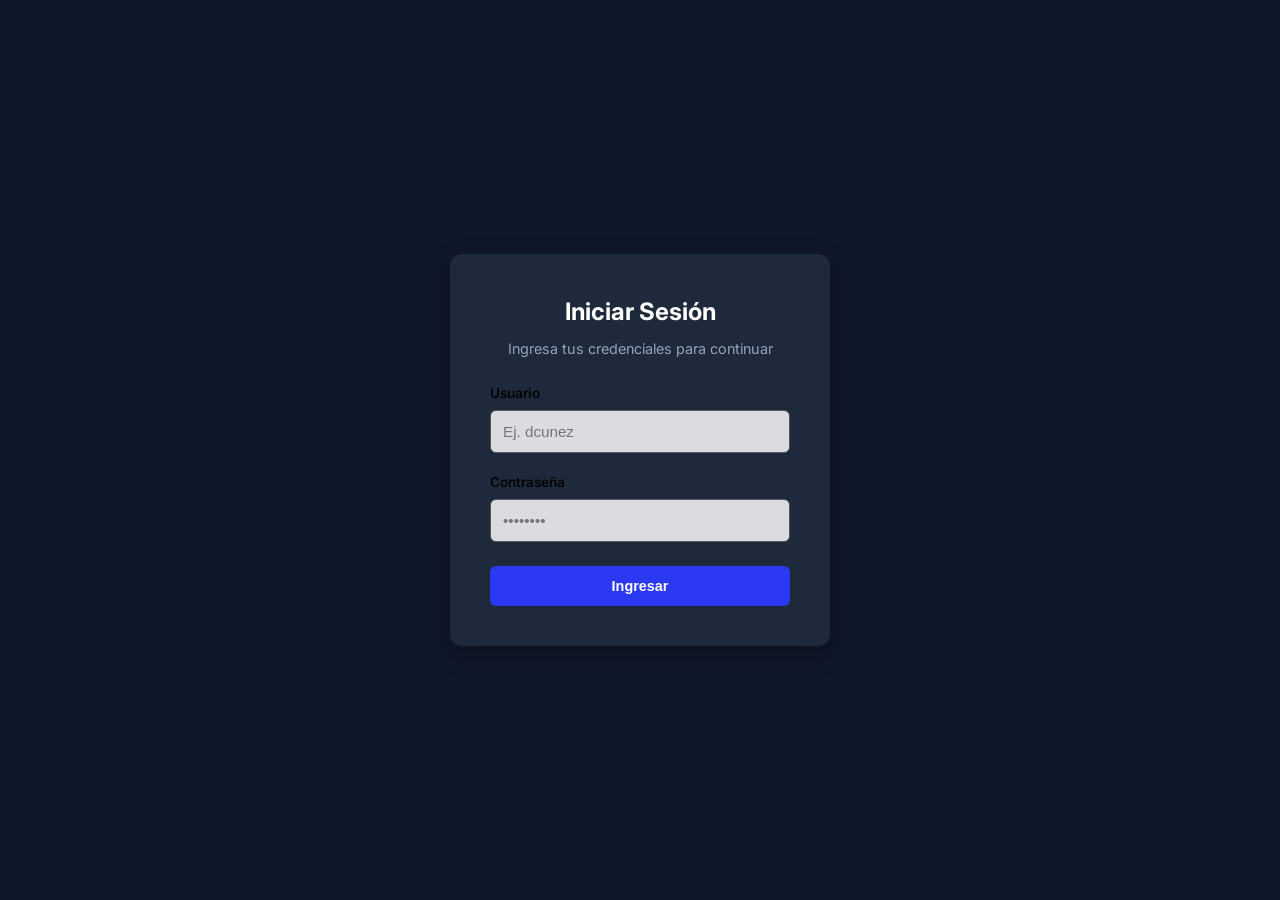
==== commit e249a951: "Fix syntax crash en api/login.js" ====
--- a/index.html
+++ b/index.html
@@ -3,227 +3,118 @@
 <head>
   <meta charset="UTF-8">
   <meta name="viewport" content="width=device-width, initial-scale=1.0">
-  <title>Actividades FMAX</title>
+  <title>Iniciar Sesión - Actividades</title>
+
+  <!-- Verificación: Si ya inició sesión, redirige automáticamente al Dashboard -->
+  <script>
+    if (localStorage.getItem('usuarioSesion')) {
+      window.location.href = 'html/index.html';
+    }
+  </script>
+
   <link href="https://fonts.googleapis.com/css2?family=Inter:wght@300;400;600;700&display=swap" rel="stylesheet">
+  <!-- Rutas relativas ajustadas para la raíz del proyecto -->
+  <link rel="stylesheet" href="css/styles.css">
   <link rel="stylesheet" href="css/formularios.css">
-  <link rel="stylesheet" href="css/styles.css">
+  <style>
+    body {
+      display: flex;
+      justify-content: center;
+      align-items: center;
+      min-height: 100vh;
+      background-color: var(--bg-main, #0f172a);
+      margin: 0;
+    }
+    .login-card {
+      background: var(--bg-card, #1e293b);
+      padding: 2.5rem;
+      border-radius: 12px;
+      box-shadow: 0 8px 24px rgba(0,0,0,0.3);
+      width: 100%;
+      max-width: 380px;
+      color: #fff;
+    }
+    .login-card h2 { margin-bottom: 0.5rem; text-align: center; }
+    .login-card p { text-align: center; color: #94a3b8; font-size: 0.9rem; margin-bottom: 1.5rem; }
+    .error-msg {
+      background: rgba(239, 68, 68, 0.2);
+      color: #f87171;
+      padding: 0.75rem;
+      border-radius: 6px;
+      font-size: 0.85rem;
+      margin-bottom: 1rem;
+      display: none;
+    }
+  </style>
 </head>
 <body>
 
-  <nav class="navbar">
-    <div class="nav-brand">
-    <span class="logo-text">Actividades</span>
-    <span class="user-pill" id="nombre-usuario">FMAX</span>
+  <div class="login-card">
+    <h2>Iniciar Sesión</h2>
+    <p>Ingresa tus credenciales para continuar</p>
+
+    <div id="error-box" class="error-msg"></div>
+
+    <form id="loginForm">
+      <div class="form-group" style="margin-bottom: 1.2rem;">
+        <label for="usuario">Usuario</label>
+        <input type="text" id="usuario" class="form-control" required placeholder="Ej. dcunez" style="width: 100%; padding: 0.75rem;">
+      </div>
+
+      <div class="form-group" style="margin-bottom: 1.5rem;">
+        <label for="password">Contraseña</label>
+        <input type="password" id="password" class="form-control" required placeholder="••••••••" style="width: 100%; padding: 0.75rem;">
+      </div>
+
+      <button type="submit" id="btn-submit" class="btn-primary" style="width: 100%; padding: 0.75rem; font-weight: 600;">
+        Ingresar
+      </button>
+    </form>
   </div>
 
-  <button class="menu-toggle" id="menuToggle" aria-label="Abrir menú">☰</button>
-    <ul class="nav-links" id="navLinks">
-      <li><a href="index.html" class="active">Inicio</a></li>
-      <li><a href="html/actividades.html">Actividades</a></li>
-      <li><a href="#">Reportes</a></li>
-      <li><a href="html/usuarios.html">Configuracion</a></li>
-    </ul>
-  </nav>
+  <script>
+    const API_LOGIN = 'https://actividades-fmax.vercel.app/api/login';
 
-  <main class="container">
-    <section class="header-section">
-      <div>
-        <h1>Dashboard</h1>
-        <p style="color: var(--text-muted);">Métricas principales y gestión centralizada</p>
-      </div>
+    document.getElementById('loginForm').addEventListener('submit', async (e) => {
+      e.preventDefault();
+      
+      const errorBox = document.getElementById('error-box');
+      const btnSubmit = document.getElementById('btn-submit');
+      
+      errorBox.style.display = 'none';
+      btnSubmit.disabled = true;
+      btnSubmit.textContent = 'Verificando...';
 
-      <div class="action-buttons">
-        <select id="periodo-dash" class="periodo-selector">
-            <option value="2026-07-26|2026-08-25">Ago (26 Jul 2026 - 25 Ago 2026)</option>
-            <option value="2026-08-26|2026-09-25" selected>Sep (26 Ago 2026 - 25 Sep 2026)</option>
-            <option value="2026-09-26|2026-10-25">Oct (26 Sep 2026 - 25 Oct 2026)</option>
-            <option value="2026-10-26|2026-11-25">Nov (26 Oct 2026 - 25 Nov 2026)</option>
-            <option value="2026-11-26|2026-12-25">Dic (26 Nov 2026 - 25 Dic 2026)</option>
-        </select>
-        <a href="html/actividad-propia.html" class="btn-primary" style="text-decoration:none;">+ Actividad Propia</a>
-        <a href="html/actividad-externa.html" class="btn-secondary" style="text-decoration:none;">+ Actividad Externa</a>
-      </div>
-    </section>
-
-    <!-- Tarjetas KPI Principales -->
-    <div class="kpi-grid">
-      <div class="kpi-card green">
-        <span class="kpi-title">Monto Total Facturado</span>
-        <div class="kpi-value" id="dash-monto">$0.00</div>
-        <span class="kpi-sub">Total acumulado en el período</span>
-      </div>
-
-      <div class="kpi-card blue">
-        <span class="kpi-title">Total Actividades</span>
-        <div class="kpi-value" id="dash-actividades">0</div>
-        <span class="kpi-sub" id="dash-registros">0 registros guardados</span>
-      </div>
-
-      <div class="kpi-card orange">
-        <span class="kpi-title">Excedente Fibra</span>
-        <div class="kpi-value" id="dash-excedente-m">0 m</div>
-        <span class="kpi-sub" id="dash-excedente-val">Valor: $0.00</span>
-      </div>
-
-      <div class="kpi-card purple">
-        <span class="kpi-title">Puntos Red / AC</span>
-        <div class="kpi-value" id="dash-adicionales">0 / 0</div>
-        <span class="kpi-sub">Total Pt. Red / Equipos AC</span>
-      </div>
-    </div>
-
-    <!-- Desglose Analítico -->
-    <div class="panels-grid">
-      <div class="panel-card">
-        <h3>Resumen por Cuadrilla</h3>
-        <div id="panel-origen">
-          <div class="stat-row"><span>Cargando datos...</span></div>
-        </div>
-      </div>
-
-      <div class="panel-card">
-        <h3>Tipos de Actividades</h3>
-        <div id="panel-tipos">
-          <div class="stat-row"><span>Cargando datos...</span></div>
-        </div>
-      </div>
-    </div>
-
-    <!-- Tabla de Últimos Registros -->
-    <div class="panel-card" style="margin-bottom: 2rem;">
-      <h3>
-        Últimos Registros
-        <a href="html/actividades.html" style="font-size: 0.85rem; color: var(--accent, #3b82f6); text-decoration: none;">Ver todos →</a>
-      </h3>
-      <div class="table-container">
-        <table>
-          <thead>
-            <tr>
-              <th>Fecha</th>
-              <th>Cuadrilla</th>
-              <th>Cliente</th>
-              <th>Tipo</th>
-              <th>Forma</th>
-              <th>Monto</th>
-            </tr>
-          </thead>
-          <tbody id="tabla-recientes">
-            <tr><td colspan="6" style="text-align:center; color:var(--text-muted);">Cargando registros recientes...</td></tr>
-          </tbody>
-        </table>
-      </div>
-    </div>
-  </main>
-
-<footer style="text-align: center;">
-  <p>&copy; 2026 Daniel Cuñez - Todos los derechos reservados</p>
-</footer>
-
-  <!-- Script Principal y Lógica del Dashboard -->
-  <script src="script.js"></script>
-  <script>
-    const API_DASHBOARD = 'https://actividades-fmax.vercel.app/api/dashboard';
-    const selectPeriodo = document.getElementById('periodo-dash');
-
-    document.addEventListener('DOMContentLoaded', () => {
-      cargarDashboard();
-      selectPeriodo.addEventListener('change', cargarDashboard);
-    });
-
-    async function cargarDashboard() {
-      const [fInicio, fFin] = selectPeriodo.value.split('|');
+      const usuarioVal = document.getElementById('usuario').value.trim();
+      const passwordVal = document.getElementById('password').value.trim();
 
       try {
-        const res = await fetch(`${API_DASHBOARD}?fecha_inicio=${fInicio}&fecha_fin=${fFin}`);
+        const res = await fetch(API_LOGIN, {
+          method: 'POST',
+          headers: { 'Content-Type': 'application/json' },
+          body: JSON.stringify({ usuario: usuarioVal, password: passwordVal })
+        });
+
         const data = await res.json();
 
-        if (res.ok) {
-          renderKPIs(data.summary || {});
-          renderOrigen(data.origen || []);
-          renderTipos(data.tipos || []);
-          renderRecientes(data.recientes || []);
+        if (!res.ok) {
+          throw new Error(data.error || 'Error al iniciar sesión');
         }
+
+        // Guardar datos del usuario autenticado
+        localStorage.setItem('usuarioSesion', JSON.stringify(data.user));
+
+        // Redirigir al dashboard dentro de la carpeta /html
+        window.location.href = 'html/index.html';
+
       } catch (err) {
-        console.error('Error al cargar datos del dashboard:', err);
+        errorBox.textContent = err.message;
+        errorBox.style.display = 'block';
+      } finally {
+        btnSubmit.disabled = false;
+        btnSubmit.textContent = 'Ingresar';
       }
-    }
-
-    function renderKPIs(s) {
-      document.getElementById('dash-monto').textContent = `$${(parseFloat(s.total_monto) || 0).toFixed(2)}`;
-      document.getElementById('dash-actividades').textContent = s.total_actividades || 0;
-      document.getElementById('dash-registros').textContent = `${s.total_registros || 0} registros guardados`;
-      document.getElementById('dash-excedente-m').textContent = `${s.total_excedente_m || 0} m`;
-      document.getElementById('dash-excedente-val').textContent = `Valor: $${(parseFloat(s.total_excedente_val) || 0).toFixed(2)}`;
-      document.getElementById('dash-adicionales').textContent = `${s.total_puntos_red || 0} / ${s.total_ac || 0}`;
-    }
-
-    function renderOrigen(origenList) {
-      const contenedor = document.getElementById('panel-origen');
-      contenedor.innerHTML = '';
-
-      if (origenList.length === 0) {
-        contenedor.innerHTML = '<div class="stat-row"><span>Sin registros en el período</span></div>';
-        return;
-      }
-
-      origenList.forEach(item => {
-        contenedor.innerHTML += `
-          <div class="stat-row">
-            <div>
-              <strong style="color:var(--text-main,#fff);">${item.origen}</strong>
-              <div style="font-size:0.75rem; color:var(--text-muted,#94a3b8);">${item.registros} trabajos</div>
-            </div>
-            <strong style="color:#10b981;">$${(parseFloat(item.monto) || 0).toFixed(2)}</strong>
-          </div>
-        `;
-      });
-    }
-
-    function renderTipos(tiposList) {
-      const contenedor = document.getElementById('panel-tipos');
-      contenedor.innerHTML = '';
-
-      if (tiposList.length === 0) {
-        contenedor.innerHTML = '<div class="stat-row"><span>Sin registros en el período</span></div>';
-        return;
-      }
-
-      tiposList.forEach(item => {
-        contenedor.innerHTML += `
-          <div class="stat-row">
-            <div>
-              <strong style="color:var(--text-main,#fff);">${item.tipo_actividad}</strong>
-              <div style="font-size:0.75rem; color:var(--text-muted,#94a3b8);">${item.cantidad} registros</div>
-            </div>
-            <strong style="color:#60a5fa;">$${(parseFloat(item.monto) || 0).toFixed(2)}</strong>
-          </div>
-        `;
-      });
-    }
-
-    function renderRecientes(recientes) {
-      const tbody = document.getElementById('tabla-recientes');
-      tbody.innerHTML = '';
-
-      if (recientes.length === 0) {
-        tbody.innerHTML = '<tr><td colspan="6" style="text-align:center; color:var(--text-muted);">Sin actividades recientes</td></tr>';
-        return;
-      }
-
-      recientes.forEach(r => {
-        const fecha = r.fecha ? r.fecha.toString().substring(0, 10) : '-';
-        tbody.innerHTML += `
-          <tr>
-            <td>${fecha}</td>
-            <td style="font-weight:600;">${r.cuadrilla || 'PROPIA'}</td>
-            <td>${r.cliente || 'NO DEFINIDO'}</td>
-            <td><span class="badge-tag">${r.tipo_actividad}</span></td>
-            <td>${r.forma_actividad}</td>
-            <td style="font-weight:600; color:#10b981;">$${(parseFloat(r.total_act) || 0).toFixed(2)}</td>
-          </tr>
-        `;
-      });
-    }
+    });
   </script>
 </body>
-</html>
+</html>
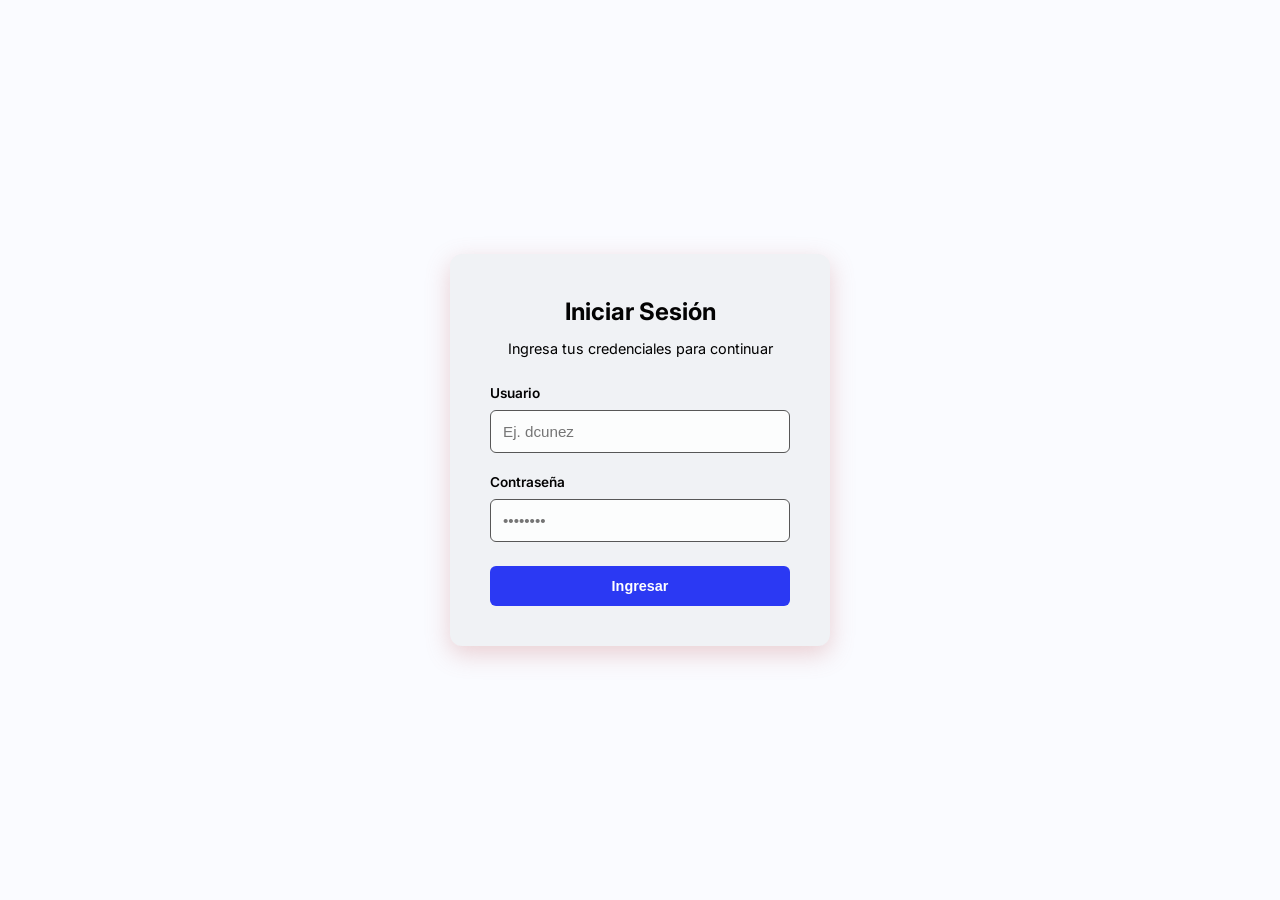
==== commit 135f0275: "Fix syntax crash en api/login.js" ====
--- a/index.html
+++ b/index.html
@@ -16,36 +16,8 @@
   <!-- Rutas relativas ajustadas para la raíz del proyecto -->
   <link rel="stylesheet" href="css/styles.css">
   <link rel="stylesheet" href="css/formularios.css">
-  <style>
-    body {
-      display: flex;
-      justify-content: center;
-      align-items: center;
-      min-height: 100vh;
-      background-color: var(--bg-main, #0f172a);
-      margin: 0;
-    }
-    .login-card {
-      background: var(--bg-card, #1e293b);
-      padding: 2.5rem;
-      border-radius: 12px;
-      box-shadow: 0 8px 24px rgba(0,0,0,0.3);
-      width: 100%;
-      max-width: 380px;
-      color: #fff;
-    }
-    .login-card h2 { margin-bottom: 0.5rem; text-align: center; }
-    .login-card p { text-align: center; color: #94a3b8; font-size: 0.9rem; margin-bottom: 1.5rem; }
-    .error-msg {
-      background: rgba(239, 68, 68, 0.2);
-      color: #f87171;
-      padding: 0.75rem;
-      border-radius: 6px;
-      font-size: 0.85rem;
-      margin-bottom: 1rem;
-      display: none;
-    }
-  </style>
+  <link rel="stylesheet" href="css/login.css">
+
 </head>
 <body>
 
--- a/css/styles.css
+++ b/css/styles.css
@@ -30,30 +30,78 @@
   min-height: 100vh;
 }
 
-/* ==========================================
-   3. NAVBAR Y NAVEGACIÓN GLOBAL
-   ========================================== */
+/* Estilos Base del Navbar */
 .navbar {
-  background-color: rgba(15, 23, 42, 0.9); /* Oscuro elegante con transparencia */
-  backdrop-filter: blur(12px); /* Efecto cristal/blur */
-  border-bottom: 1px solid rgba(255, 255, 255, 0.08);
-  padding: 0.75rem 2rem;
-  display: flex;
+  display: flex;
+  align-items: center;
   justify-content: space-between;
+  background-color: #f8fafc;
+  padding: 0.8rem 2rem;
+  box-shadow: 0 4px 12px rgba(0, 0, 0, 0.05);
+  font-family: 'Inter', sans-serif;
+}
+
+.nav-brand {
+  font-size: 1.3rem;
+  font-weight: 600;
+  color: #0f172a;
+}
+
+.nav-links {
+  display: flex;
   align-items: center;
-  position: sticky;
-  top: 0;
-  z-index: 1000;
-}
-
-/* Marca y etiqueta de usuario */
-.nav-brand {
-  display: flex;
+  gap: 1.25rem;
+}
+
+/* Enlaces por defecto */
+.nav-link {
+  display: inline-flex;
   align-items: center;
-  gap: 0.75rem;
-  font-weight: 700;
-  color: #000000;
-  font-size: 1.1rem;
+  gap: 0.4rem;
+  padding: 0.55rem 1.2rem;
+  color: #334155;
+  text-decoration: none;
+  font-size: 0.95rem;
+  font-weight: 500;
+  border-radius: 9999px;
+  transition: all 0.2s ease;
+}
+
+.nav-link:hover {
+  color: #1e40af;
+  background-color: rgba(30, 64, 175, 0.05);
+}
+
+/* Enlace Activo (Botón Azul) */
+.nav-link.active {
+  background-color: #1d4ed8;
+  color: #ffffff;
+  box-shadow: 0 4px 14px rgba(29, 78, 216, 0.35);
+}
+
+.nav-link.active:hover {
+  background-color: #1e40af;
+}
+
+/* Botón Cerrar Sesión */
+.btn-logout {
+  display: inline-flex;
+  align-items: center;
+  gap: 0.5rem;
+  background-color: #cbd5e1;
+  color: #334155;
+  border: none;
+  padding: 0.55rem 1.25rem;
+  border-radius: 9999px;
+  font-size: 0.95rem;
+  font-weight: 500;
+  cursor: pointer;
+  transition: all 0.2s ease;
+}
+
+.btn-logout:hover {
+  background-color: #94a3b8;
+  color: #0f172a;
 }
 
 .user-pill {
--- a/css/formularios.css
+++ b/css/formularios.css
@@ -141,4 +141,13 @@
   display: flex;
   justify-content: flex-end;
   gap: 1rem;
+}
+
+.header-section {
+  display: flex;
+  justify-content: center; /* Centra horizontalmente */
+  align-items: center;     /* Centra verticalmente */
+  text-align: center;      /* Alinea el texto */
+  width: 100%;
+  padding: 2rem 0;         /* Espaciado opcional arriba y abajo */
 }
--- a/css/login.css
+++ b/css/login.css
@@ -0,0 +1,29 @@
+
+    body {
+      display: flex;
+      justify-content: center;
+      align-items: center;
+      min-height: 100vh;
+      background-color: var(--bg-main, #fafbff);
+      margin: 0;
+    }
+    .login-card {
+      background: var(--bg-card, #f0f2f5);
+      padding: 2.5rem;
+      border-radius: 12px;
+      box-shadow: 0 8px 24px rgba(194, 106, 106, 0.3);
+      width: 100%;
+      max-width: 380px;
+      color: #030303;
+    }
+    .login-card h2 { margin-bottom: 0.5rem; text-align: center; }
+    .login-card p { text-align: center; color: #000000; font-size: 0.9rem; margin-bottom: 1.5rem; }
+    .error-msg {
+      background: rgba(239, 68, 68, 0.2);
+      color: #f87171;
+      padding: 0.75rem;
+      border-radius: 6px;
+      font-size: 0.85rem;
+      margin-bottom: 1rem;
+      display: none;
+    }
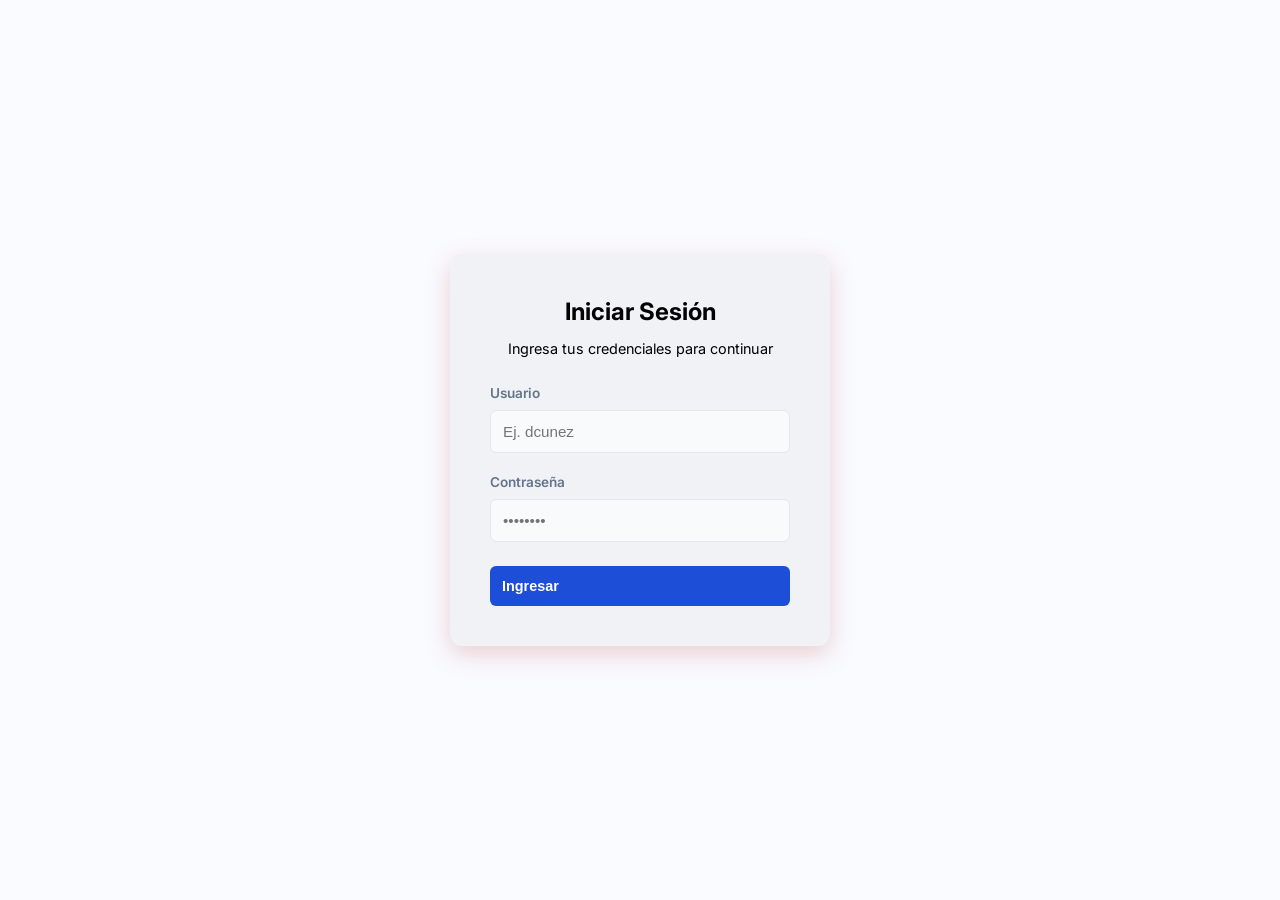
==== commit 40421599: "Actualizacion de estilos y scripts" ====
--- a/index.html
+++ b/index.html
@@ -11,7 +11,8 @@
       window.location.href = 'html/index.html';
     }
   </script>
-
+  <link rel="manifest" href="../manifest.json">
+  <meta name="theme-color" content="#0284c7">
   <link href="https://fonts.googleapis.com/css2?family=Inter:wght@300;400;600;700&display=swap" rel="stylesheet">
   <!-- Rutas relativas ajustadas para la raíz del proyecto -->
   <link rel="stylesheet" href="css/styles.css">
@@ -88,5 +89,15 @@
       }
     });
   </script>
+
+  <script>
+  if ('serviceWorker' in navigator) {
+    window.addEventListener('load', () => {
+      navigator.serviceWorker.register('/sw.js')
+        .then(() => console.log('Service Worker registrado con éxito'))
+        .catch(err => console.error('Error registrando Service Worker:', err));
+    });
+  }
+</script>
 </body>
 </html>
--- a/css/styles.css
+++ b/css/styles.css
@@ -2,14 +2,15 @@
    1. VARIABLES GLOBALES Y TEMA
    ========================================== */
 :root {
-  --bg-primary: #ffffffd5;
+  --bg-primary: #f8fafc;
   --bg-surface: #ffffff;
-  --border: #575757;
+  --border: #e2e8f0;
+  --border-dark: #334155;
   --radius: 8px;
-  --text-main: #000000;
-  --text-muted: #030303;
-  --accent: #2b39f3;
-  --accent-hover: #4f46e5;
+  --text-main: #0f172a;
+  --text-muted: #64748b;
+  --accent: #1d4ed8;
+  --accent-hover: #1e40af;
   --success: #10b981;
 }
 
@@ -30,30 +31,81 @@
   min-height: 100vh;
 }
 
-/* Estilos Base del Navbar */
+.container {
+  max-width: 1000px;
+  margin: 2rem auto;
+  padding: 0 1rem;
+}
+
+/* ==========================================
+   3. NAVEGACIÓN Y NAVBAR
+   ========================================== */
 .navbar {
   display: flex;
   align-items: center;
   justify-content: space-between;
-  background-color: #f8fafc;
-  padding: 0.8rem 2rem;
-  box-shadow: 0 4px 12px rgba(0, 0, 0, 0.05);
-  font-family: 'Inter', sans-serif;
-}
-
-.nav-brand {
-  font-size: 1.3rem;
-  font-weight: 600;
-  color: #0f172a;
+  padding: 0.8rem 1.5rem;
+  background-color: var(--bg-surface);
+  border-bottom: 1px solid var(--border);
+  box-shadow: 0 2px 8px rgba(0, 0, 0, 0.05);
+  transition: all 0.3s ease;
+}
+
+.nav-header {
+  display: flex;
+  align-items: center;
+  justify-content: space-between;
+}
+
+.user-container {
+  display: flex;
+  align-items: center;
+  gap: 0.75rem;
+}
+
+.user-container h2 {
+  margin: 0;
+  font-size: 1.25rem;
+  font-weight: 700;
+}
+
+.user-pill {
+  background-color: rgba(99, 102, 241, 0.15);
+  color: #4338ca;
+  border: 1px solid rgba(99, 102, 241, 0.3);
+  padding: 0.25rem 0.75rem;
+  border-radius: 9999px;
+  font-size: 0.75rem;
+  font-weight: 700;
+  text-transform: uppercase;
+  letter-spacing: 0.5px;
+}
+
+.hamburger-btn {
+  display: none;
+  background: none;
+  border: none;
+  font-size: 1.8rem;
+  cursor: pointer;
+  color: #334155;
+  line-height: 1;
+}
+
+.nav-content {
+  display: flex;
+  align-items: center;
+  justify-content: space-between;
+  width: 100%;
+  margin-left: 2rem;
 }
 
 .nav-links {
   display: flex;
   align-items: center;
-  gap: 1.25rem;
-}
-
-/* Enlaces por defecto */
+  gap: 0.5rem;
+  list-style: none;
+}
+
 .nav-link {
   display: inline-flex;
   align-items: center;
@@ -68,22 +120,16 @@
 }
 
 .nav-link:hover {
-  color: #1e40af;
+  color: var(--accent);
   background-color: rgba(30, 64, 175, 0.05);
 }
 
-/* Enlace Activo (Botón Azul) */
 .nav-link.active {
-  background-color: #1d4ed8;
+  background-color: var(--accent);
   color: #ffffff;
   box-shadow: 0 4px 14px rgba(29, 78, 216, 0.35);
 }
 
-.nav-link.active:hover {
-  background-color: #1e40af;
-}
-
-/* Botón Cerrar Sesión */
 .btn-logout {
   display: inline-flex;
   align-items: center;
@@ -104,114 +150,222 @@
   color: #0f172a;
 }
 
-.user-pill {
-  background: rgba(99, 102, 241, 0.15);
-  color: #818cf8;
-  border: 1px solid rgba(99, 102, 241, 0.3);
-  padding: 0.25rem 0.65rem;
-  border-radius: 20px;
-  font-size: 0.75rem;
-  font-weight: 600;
-  letter-spacing: 0.5px;
-}
-
-/* Lista de navegación */
-.nav-links {
-  display: flex;
-  gap: 0.35rem;
-  list-style: none;
-  margin: 0;
-  padding: 0;
-}
-
-.nav-links a {
-  color: #94a3b8;
-  text-decoration: none;
-  padding: 0.5rem 0.9rem;
-  border-radius: 8px;
-  font-size: 0.875rem;
-  font-weight: 500;
-  transition: all 0.2s ease-in-out;
-}
-
-/* Hover suave */
-.nav-links a:hover {
-  color: #f8fafc;
-  background-color: rgba(255, 255, 255, 0.06);
-}
-
-/* Link activo con destello */
-.nav-links a.active {
-  color: #ffffff;
-  background-color: #4f46e5;
-  font-weight: 600;
-  box-shadow: 0 0 12px rgba(79, 70, 229, 0.35);
-}
-
-.brand {
-  font-weight: 700;
-  font-size: 1.2rem;
-  color: var(--text-main);
-}
-
-.brand span {
-  color: var(--accent);
-}
-
-.nav-links {
-  display: flex;
-  gap: 1.5rem;
-  list-style: none;
-}
-
-.nav-links a {
-  color: var(--text-muted);
-  text-decoration: none;
-  font-size: 0.95rem;
-  font-weight: 500;
-  transition: color 0.2s;
-}
-
-.nav-links a:hover,
-.nav-links a.active {
-  color: var(--text-main);
-}
-
-.menu-toggle {
-  display: none;
-  background: none;
-  border: none;
-  color: var(--text-main);
-  font-size: 1.5rem;
-  cursor: pointer;
-}
-
-/* ==========================================
-   4. ESTRUCTURA Y LAYOUT BASE
-   ========================================== */
-.container {
-  max-width: 1200px;
-  margin: 2rem auto;
-  padding: 0 1rem;
+/* ==========================================
+   4. COMPONENTES DEL DASHBOARD Y FILTROS
+   ========================================== */
+.header-section {
+  display: flex;
+  justify-content: space-between;
+  align-items: center;
+  flex-wrap: wrap;
+  gap: 1rem;
+  margin-bottom: 1.5rem;
 }
 
 .header-section h1 {
   font-size: 1.75rem;
   font-weight: 700;
-  margin-bottom: 0.25rem;
-}
-
-/* ==========================================
-   5. BOTONES GLOBALES
+}
+
+.action-buttons {
+  display: flex;
+  align-items: center;
+  gap: 0.75rem;
+  flex-wrap: wrap;
+}
+
+.periodo-selector {
+  background: var(--bg-surface);
+  border: 1px solid var(--border);
+  color: var(--text-main);
+  padding: 0.65rem 1rem;
+  border-radius: 8px;
+  font-size: 0.9rem;
+  outline: none;
+  cursor: pointer;
+}
+
+.filter-card {
+  background-color: var(--bg-surface);
+  border: 1px solid var(--border);
+  border-radius: var(--radius);
+  padding: 1.5rem;
+  margin-bottom: 1.5rem;
+}
+
+.filter-grid {
+  display: grid;
+  grid-template-columns: repeat(auto-fit, minmax(160px, 1fr));
+  gap: 1rem;
+  align-items: end;
+}
+
+.form-group {
+  display: flex;
+  flex-direction: column;
+  gap: 0.4rem;
+}
+
+.form-group label {
+  font-size: 0.85rem;
+  color: var(--text-muted);
+  font-weight: 600;
+}
+
+.form-control {
+  padding: 0.75rem;
+  background: var(--bg-primary);
+  border: 1px solid var(--border);
+  color: var(--text-main);
+  border-radius: 6px;
+  outline: none;
+  font-size: 0.9rem;
+}
+
+.form-control:disabled {
+  opacity: 0.4;
+  cursor: not-allowed;
+}
+
+.form-control:focus:not(:disabled) {
+  border-color: var(--accent);
+}
+
+/* Métricas KPI */
+.kpi-grid {
+  display: grid;
+  grid-template-columns: repeat(auto-fit, minmax(180px, 1fr));
+  gap: 1.25rem;
+  margin-bottom: 2rem;
+}
+
+.kpi-card {
+  background-color: var(--bg-surface);
+  border: 1px solid var(--border);
+  border-radius: 12px;
+  padding: 1.25rem;
+  display: flex;
+  flex-direction: column;
+  gap: 0.4rem;
+  border-left: 4px solid var(--accent);
+}
+
+.kpi-card.green { border-left-color: #10b981; }
+.kpi-card.blue { border-left-color: #3b82f6; }
+.kpi-card.orange { border-left-color: #f59e0b; }
+.kpi-card.purple { border-left-color: #8b5cf6; }
+
+.kpi-title, .kpi-card span {
+  font-size: 0.78rem;
+  color: var(--text-muted);
+  font-weight: 600;
+  text-transform: uppercase;
+  letter-spacing: 0.5px;
+}
+
+.kpi-value, .kpi-card strong {
+  font-size: 1.75rem;
+  font-weight: 700;
+  color: var(--text-main);
+}
+
+.kpi-sub, .kpi-card small {
+  font-size: 0.8rem;
+  color: var(--text-muted);
+}
+
+/* ==========================================
+   5. DISEÑO DE TABLA LIMPIA Y MODERNA
+   ========================================== */
+.table-container {
+  background-color: var(--bg-surface);
+  border: 1px solid var(--border);
+  border-radius: 12px;
+  overflow-x: auto;
+  box-shadow: 0 1px 3px rgba(0, 0, 0, 0.04);
+}
+
+table {
+  width: 100%;
+  border-collapse: collapse;
+  text-align: left;
+  font-size: 0.88rem;
+  min-width: 600px; /* Previene la compresión de columnas en móviles */
+}
+
+th, td {
+  padding: 1rem 1.25rem;
+  border-bottom: 1px solid var(--border);
+  white-space: nowrap;
+}
+
+th {
+  background-color: #f8fafc;
+  color: var(--text-muted);
+  font-size: 0.75rem;
+  font-weight: 700;
+  text-transform: uppercase;
+  letter-spacing: 0.5px;
+}
+
+td {
+  color: #334155;
+}
+
+td strong, .td-cuadrilla {
+  font-weight: 700;
+  color: #0f172a;
+}
+
+tr:last-child td {
+  border-bottom: none;
+}
+
+tr:hover {
+  background-color: rgba(241, 245, 249, 0.5);
+}
+
+/* Insignias (Badges) */
+.badge, .badge-tag {
+  display: inline-block;
+  padding: 0.35rem 0.75rem;
+  border-radius: 6px;
+  font-size: 0.72rem;
+  font-weight: 700;
+  letter-spacing: 0.5px;
+  text-transform: uppercase;
+}
+
+.badge-instalacion {
+  background-color: #dbeafe;
+  color: #2563eb;
+}
+
+.badge-traslado {
+  background-color: #fef3c7;
+  color: #d97706;
+}
+
+.badge-visita {
+  background-color: #d1fae5;
+  color: #059669;
+}
+
+/* ==========================================
+   6. BOTONES Y UTILIDADES
    ========================================== */
 .btn-primary,
-.btn-secondary {
-  padding: 0.75rem 1.5rem;
+.btn-secondary,
+.btn-pdf {
+  padding: 0.65rem 1.25rem;
   border-radius: 6px;
   font-weight: 600;
   font-size: 0.9rem;
   cursor: pointer;
   border: none;
+  display: inline-flex;
+  align-items: center;
+  gap: 0.5rem;
   transition: all 0.2s ease;
 }
 
@@ -226,167 +380,121 @@
 
 .btn-secondary {
   background-color: transparent;
-  border: 1px solid var(--border);
+  border: 1px solid var(--border-dark);
   color: var(--text-main);
 }
 
 .btn-secondary:hover {
-  background-color: var(--border);
-}
-
-/* ==========================================
-   6. UTILIDADES
-   ========================================== */
+  background-color: #f1f5f9;
+}
+
+.btn-pdf {
+  background-color: #ef4444;
+  color: #ffffff;
+}
+
+.btn-pdf:hover {
+  background-color: #dc2626;
+}
+
+.btn-edit {
+  background-color: #3b82f6;
+  color: #ffffff;
+  border: none;
+  padding: 0.35rem 0.75rem;
+  border-radius: 4px;
+  cursor: pointer;
+  font-size: 0.8rem;
+  font-weight: 600;
+  transition: background-color 0.2s ease;
+}
+
+.btn-edit:hover {
+  background-color: #2563eb;
+}
+
 .hidden {
   display: none !important;
 }
 
-
-    /* Estilos complementarios para el Dashboard */
-    .header-section {
-      display: flex;
-      justify-content: space-between;
-      align-items: center;
-      flex-wrap: wrap;
-      gap: 1rem;
-      margin-bottom: 1.5rem;
-    }
-
-    .action-buttons {
-      display: flex;
-      align-items: center;
-      gap: 0.75rem;
-      flex-wrap: wrap;
-    }
-
-    .periodo-selector {
-      background: var(--bg-surface, #1e293b);
-      border: 1px solid var(--border, #334155);
-      color: var(--text-main, #f8fafc);
-      padding: 0.65rem 1rem;
-      border-radius: 8px;
-      font-size: 0.9rem;
-      outline: none;
-      cursor: pointer;
-    }
-
-    .kpi-grid {
-      display: grid;
-      grid-template-columns: repeat(auto-fit, minmax(210px, 1fr));
-      gap: 1.25rem;
-      margin-bottom: 2rem;
-    }
-
-    .kpi-card {
-      background-color: var(--bg-surface, #1e293b);
-      border: 1px solid var(--border, #334155);
-      border-radius: 12px;
-      padding: 1.25rem;
-      display: flex;
-      flex-direction: column;
-      gap: 0.4rem;
-      position: relative;
-      border-left: 4px solid var(--accent, #3b82f6);
-    }
-
-    .kpi-card.green { border-left-color: #10b981; }
-    .kpi-card.blue { border-left-color: #3b82f6; }
-    .kpi-card.orange { border-left-color: #f59e0b; }
-    .kpi-card.purple { border-left-color: #8b5cf6; }
-
-    .kpi-title {
-      font-size: 0.78rem;
-      color: var(--text-muted, #000000);
-      font-weight: 600;
-      text-transform: uppercase;
-      letter-spacing: 0.5px;
-    }
-
-    .kpi-value {
-      font-size: 1.75rem;
-      font-weight: 700;
-      color: var(--text-main, #ffffff);
-    }
-
-    .kpi-sub {
-      font-size: 0.8rem;
-      color: var(--text-muted, #b8a494);
-    }
-
-    .panels-grid {
-      display: grid;
-      grid-template-columns: repeat(auto-fit, minmax(300px, 1fr));
-      gap: 1.5rem;
-      margin-bottom: 2rem;
-    }
-
-    .panel-card {
-      background: var(--bg-surface, #3b1e2a);
-      border: 1px solid var(--border, #334155);
-      border-radius: 12px;
-      padding: 1.25rem;
-    }
-
-    .panel-card h3 {
-      font-size: 1.05rem;
-      margin-bottom: 1rem;
-      color: var(--text-main, #ffffff);
-      display: flex;
-      justify-content: space-between;
-      align-items: center;
-    }
-
-    .stat-row {
-      display: flex;
-      justify-content: space-between;
-      align-items: center;
-      padding: 0.75rem 0;
-      border-bottom: 1px solid rgba(204, 236, 23, 0.05);
-    }
-
-    .stat-row:last-child {
-      border-bottom: none;
-    }
-
-    .table-container {
-      background-color: var(--bg-surface, #253b1e);
-      border: 1px solid var(--border, #334155);
-      border-radius: 12px;
-      overflow-x: auto;
-    }
-
-    table {
-      width: 100%;
-      border-collapse: collapse;
-      text-align: left;
-      font-size: 0.88rem;
-    }
-
-    th, td {
-      padding: 0.85rem 1rem;
-      border-bottom: 1px solid var(--border, #334155);
-      white-space: nowrap;
-    }
-
-    th {
-      background-color: rgba(255, 255, 255, 0.02);
-      color: var(--text-muted, #94a3b8);
-      font-size: 0.75rem;
-      text-transform: uppercase;
-    }
-
-    .badge-tag {
-      padding: 0.2rem 0.5rem;
-      border-radius: 4px;
-      font-size: 0.75rem;
-      font-weight: 600;
-      background: rgba(59, 130, 246, 0.15);
-      color: #60a5fa;
-    }
-
-
-    /* ==========================================
-   ESTILOS EXCLUSIVOS PARA GENERACIÓN DE PDF
+/* ==========================================
+   7. OPTIMIZACIÓN MÓVIL RESPONSIVA
+   ========================================== */
+@media (max-width: 768px) {
+  .navbar {
+    position: sticky;
+    top: 0;
+    z-index: 1000;
+    background-color: rgba(255, 255, 255, 0.95);
+    backdrop-filter: blur(8px);
+    -webkit-backdrop-filter: blur(8px);
+    flex-direction: column;
+    align-items: stretch;
+    padding: 0.75rem 1rem;
+  }
+
+  .nav-header {
+    width: 100%;
+  }
+
+  .hamburger-btn {
+    display: block;
+  }
+
+  .nav-content {
+    display: none;
+    flex-direction: column;
+    width: 100%;
+    margin-left: 0;
+    margin-top: 0.75rem;
+    gap: 0.75rem;
+    border-top: 1px solid var(--border);
+    padding-top: 0.75rem;
+  }
+
+  .nav-content.show {
+    display: flex !important;
+  }
+
+  .nav-links {
+    flex-direction: column;
+    width: 100%;
+    gap: 0.4rem;
+  }
+
+  .nav-link, 
+  .btn-logout,
+  .btn-primary,
+  .btn-secondary,
+  .btn-pdf,
+  .periodo-selector {
+    width: 100%;
+    min-height: 48px;
+    display: flex;
+    align-items: center;
+    justify-content: center;
+    text-align: center;
+  }
+
+  .filter-grid {
+    grid-template-columns: 1fr;
+    gap: 0.85rem;
+  }
+
+  .kpi-grid {
+    grid-template-columns: repeat(2, 1fr);
+    gap: 0.75rem;
+  }
+
+  /* Desplazamiento horizontal fluido sin romper la tabla */
+  .table-container {
+    border-radius: 8px;
+    -webkit-overflow-scrolling: touch;
+  }
+}
+
+/* ==========================================
+   8. GENERACIÓN DE PDF / IMPRESIÓN
    ========================================== */
 body.generating-pdf {
   background-color: #ffffff !important;
@@ -394,7 +502,6 @@
   font-family: Arial, sans-serif !important;
 }
 
-/* Ocultar botones, controles y filtros de búsqueda */
 body.generating-pdf .btn-pdf,
 body.generating-pdf .btn-primary,
 body.generating-pdf .btn-secondary,
@@ -407,17 +514,6 @@
   display: none !important;
 }
 
-/* Convertir tarjetas e indicadores a formato claro impreso */
-body.generating-pdf .kpi-card,
-body.generating-pdf .form-card,
-body.generating-pdf .card {
-  background: #f8fafc !important;
-  border: 1px solid #e2e8f0 !important;
-  color: #0f172a !important;
-  box-shadow: none !important;
-}
-
-/* Formato de tabla limpio y de alto contraste */
 body.generating-pdf table {
   width: 100% !important;
   color: #0f172a !important;
@@ -435,131 +531,196 @@
   color: #334155 !important;
 }
 
-/* ==========================================
-   NAVBAR RESPONSIVO Y MENÚ HAMBURGUESA
-   ========================================== */
-.navbar {
-  display: flex;
-  justify-content: space-between;
-  align-items: center;
-  padding: 1rem 1.5rem;
-  background-color: var(--bg-surface, #151c2c);
-  border-bottom: 1px solid var(--border, #232d42);
-  position: relative;
-}
-
-.nav-brand {
+@media print {
+  thead {
+    display: table-row-group;
+  }
+
+  .report-footer {
+    position: fixed;
+    bottom: 0;
+    left: 0;
+    right: 0;
+    background-color: #ffffff;
+  }
+
+  body {
+    background: #ffffff;
+    color: #000000;
+  }
+}
+
+.stat-info {
   display: flex;
   flex-direction: column;
-}
-
-.nav-brand .logo {
+  gap: 0.2rem;
+}
+
+.stat-sub {
+  font-size: 0.8rem;
+  color: var(--text-muted);
+}
+
+.stat-amount {
   font-weight: 700;
   font-size: 1.1rem;
-  color: #ffffff;
-}
-
-.nav-brand .user-name {
-  font-size: 0.85rem;
-  color: var(--accent, #6366f1);
-  font-weight: 600;
-}
-
-.nav-links {
-  display: flex;
+}
+
+.stat-amount.green {
+  color: #10b981;
+}
+
+.stat-amount.blue {
+  color: #3b82f6;
+}
+
+/* ==========================================
+   CORRECCIÓN DE PANELES Y BADGES
+   ========================================== */
+
+/* Contenedor en cuadrícula para los 2 paneles */
+.panels-grid {
+  display: grid;
+  grid-template-columns: repeat(auto-fit, minmax(280px, 1fr));
   gap: 1.5rem;
-  align-items: center;
-}
-
-.nav-links a {
-  color: var(--text-muted, #9ca3af);
-  text-decoration: none;
-  font-size: 0.95rem;
-  transition: color 0.2s ease;
-}
-
-.nav-links a:hover,
-.nav-links a.active {
-  color: #141111;
-}
-
-.menu-toggle {
-  display: none; /* Oculto en computadoras */
-  background: transparent;
-  border: none;
-  color: #181616;
-  font-size: 1.6rem;
-  cursor: pointer;
-  padding: 0.25rem;
-}
-
-/* Modo Móvil */
+  margin-bottom: 2rem;
+}
+
+.panel-card {
+  background: var(--bg-surface);
+  border: 1px solid var(--border);
+  border-radius: 12px;
+  padding: 1.25rem;
+}
+
+.panel-card h3 {
+  font-size: 1.05rem;
+  font-weight: 700;
+  margin-bottom: 1rem;
+  color: var(--text-main);
+}
+
+/* Fila dividida en 2 lados: Izquierda (Detalle) y Derecha (Monto) */
+.stat-row {
+  display: flex !important;
+  justify-content: space-between !important;
+  align-items: center !important;
+  padding: 0.75rem 0;
+  border-bottom: 1px solid var(--border);
+}
+
+.stat-row:last-child {
+  border-bottom: none;
+}
+
+/* Alinea el texto a la izquierda sin estirar los elementos */
+.stat-info {
+  display: flex;
+  flex-direction: column;
+  align-items: flex-start; /* Evita que el badge o texto ocupen el 100% de ancho */
+  gap: 0.2rem;
+}
+
+.stat-sub {
+  font-size: 0.8rem;
+  color: var(--text-muted);
+}
+
+/* Montos alineados a la derecha */
+.stat-amount {
+  font-weight: 700;
+  font-size: 1.1rem;
+  white-space: nowrap;
+}
+
+.stat-amount.green {
+  color: #10b981;
+}
+
+.stat-amount.blue {
+  color: #3b82f6;
+}
+
+/* Ajuste compacto para las insignias */
+.badge {
+  display: inline-flex !important;
+  width: fit-content !important; /* Fuerza al badge a acoplarse solo al tamaño del texto */
+  padding: 0.25rem 0.6rem;
+  border-radius: 6px;
+  font-size: 0.72rem;
+  font-weight: 700;
+  letter-spacing: 0.5px;
+  text-transform: uppercase;
+}
+
+.badge-instalacion { background-color: #dbeafe; color: #2563eb; }
+.badge-traslado { background-color: #fef3c7; color: #d97706; }
+.badge-visita { background-color: #d1fae5; color: #059669; }
+.badge-tag { background-color: #f1f5f9; color: #475569; }
+
+/* Fuerza la separación vertical en cualquier pantalla móvil o contenedor */
 @media (max-width: 768px) {
-  .menu-toggle {
-    display: block; /* Muestra el icono ☰ en celular */
-  }
-
-  .nav-links {
-    display: none; /* Se oculta por defecto */
-    flex-direction: column;
-    width: 100%;
-    position: absolute;
-    top: 100%;
-    left: 0;
-    background-color: var(--bg-surface, #151c2c);
-    border-bottom: 1px solid var(--border, #232d42);
-    padding: 1rem;
-    box-shadow: 0 10px 15px rgba(0, 0, 0, 0.4);
-    z-index: 1000;
-    gap: 1rem;
-    align-items: flex-start;
-  }
-
-  /* Clase que activa el desplegable al presionar ☰ */
-  .nav-links.active {
-    display: flex;
-  }
-}
-
-/* ==========================================
-   CORRECCIÓN DE BOTONES EN MÓVIL
-   ========================================== */
-@media (max-width: 768px) {
-  /* Envoltorio principal del título y botones */
-  .page-header, 
-  .header-container,
-  .main-header {
-    display: flex !important;
-    flex-direction: column !important;
-    align-items: stretch !important;
-    gap: 1rem !important;
-  }
-
-  /* Contenedor de los 3 botones */
-  .header-actions,
-  .actions {
+
+  /* Contenedor principal de acciones */
+  .action-buttons,
+  .header-section > div:last-child {
     display: flex !important;
     flex-direction: column !important;
     width: 100% !important;
-    gap: 0.75rem !important;
-    margin-top: 0.5rem !important;
-  }
-
-  /* Reset y ajuste al 100% de cada botón */
-  .header-actions button,
-  .header-actions a,
-  .btn-pdf,
-  .btn-primary,
-  .btn-secondary {
+    gap: 12px !important;
+    margin-top: 1rem !important;
+  }
+
+  /* Target directo a los enlaces y botones de la sección */
+  .action-buttons a,
+  .action-buttons button,
+  .action-buttons .btn-primary,
+  .action-buttons .btn-secondary,
+  .action-buttons .btn-pdf,
+  a.btn-primary,
+  a.btn-secondary {
+    display: flex !important;
     width: 100% !important;
-    max-width: 100% !important;
-    min-height: 44px !important;
     box-sizing: border-box !important;
-    display: flex !important;
+    margin-bottom: 12px !important; /* Separación forzada por elemento */
+    padding: 0.75rem 1rem !important;
+    min-height: 48px !important;
     align-items: center !important;
     justify-content: center !important;
+    border-radius: 8px !important;
     text-align: center !important;
-    margin: 0 !important;
-    white-space: nowrap !important;
-  }
+  }
+
+  /* Quita el margen al último botón para no empujar el filtro de abajo */
+  .action-buttons a:last-child,
+  .action-buttons button:last-child {
+    margin-bottom: 0 !important;
+  }
+}
+
+.btn-action {
+  padding: 0.4rem 0.75rem;
+  font-size: 0.85rem;
+  border-radius: 6px;
+  border: none;
+  cursor: pointer;
+  font-weight: 600;
+  margin-right: 0.3rem;
+  transition: background 0.2s;
+}
+
+.btn-edit {
+  background-color: #e0f2fe;
+  color: #0369a1;
+}
+.btn-edit:hover {
+  background-color: #bae6fd;
+}
+
+.btn-delete {
+  background-color: #fee2e2;
+  color: #b91c1c;
+}
+.btn-delete:hover {
+  background-color: #fecaca;
 }
--- a/css/formularios.css
+++ b/css/formularios.css
@@ -150,4 +150,35 @@
   text-align: center;      /* Alinea el texto */
   width: 100%;
   padding: 2rem 0;         /* Espaciado opcional arriba y abajo */
-}+}
+
+  
+    .form-container {
+      max-width: 800px;
+      margin: 2rem auto;
+      background: #ffffff;
+      padding: 2rem;
+      border-radius: 8px;
+      box-shadow: 0 4px 6px -1px rgba(0, 0, 0, 0.1);
+    }
+    .form-grid {
+      display: grid;
+      grid-template-columns: repeat(auto-fit, minmax(230px, 1fr));
+      gap: 1rem;
+    }
+    .section-title {
+      font-size: 1rem;
+      font-weight: 600;
+      color: #1e293b;
+      margin: 1.5rem 0 0.5rem 0;
+      border-bottom: 2px solid #e2e8f0;
+      padding-bottom: 0.25rem;
+    }
+    .alert-box {
+      padding: 0.75rem 1rem;
+      border-radius: 6px;
+      margin-bottom: 1rem;
+      display: none;
+    }
+    .alert-success { background: #dcfce7; color: #15803d; border: 1px solid #bbf7d0; }
+    .alert-danger { background: #fee2e2; color: #b91c1c; border: 1px solid #fecaca; }
